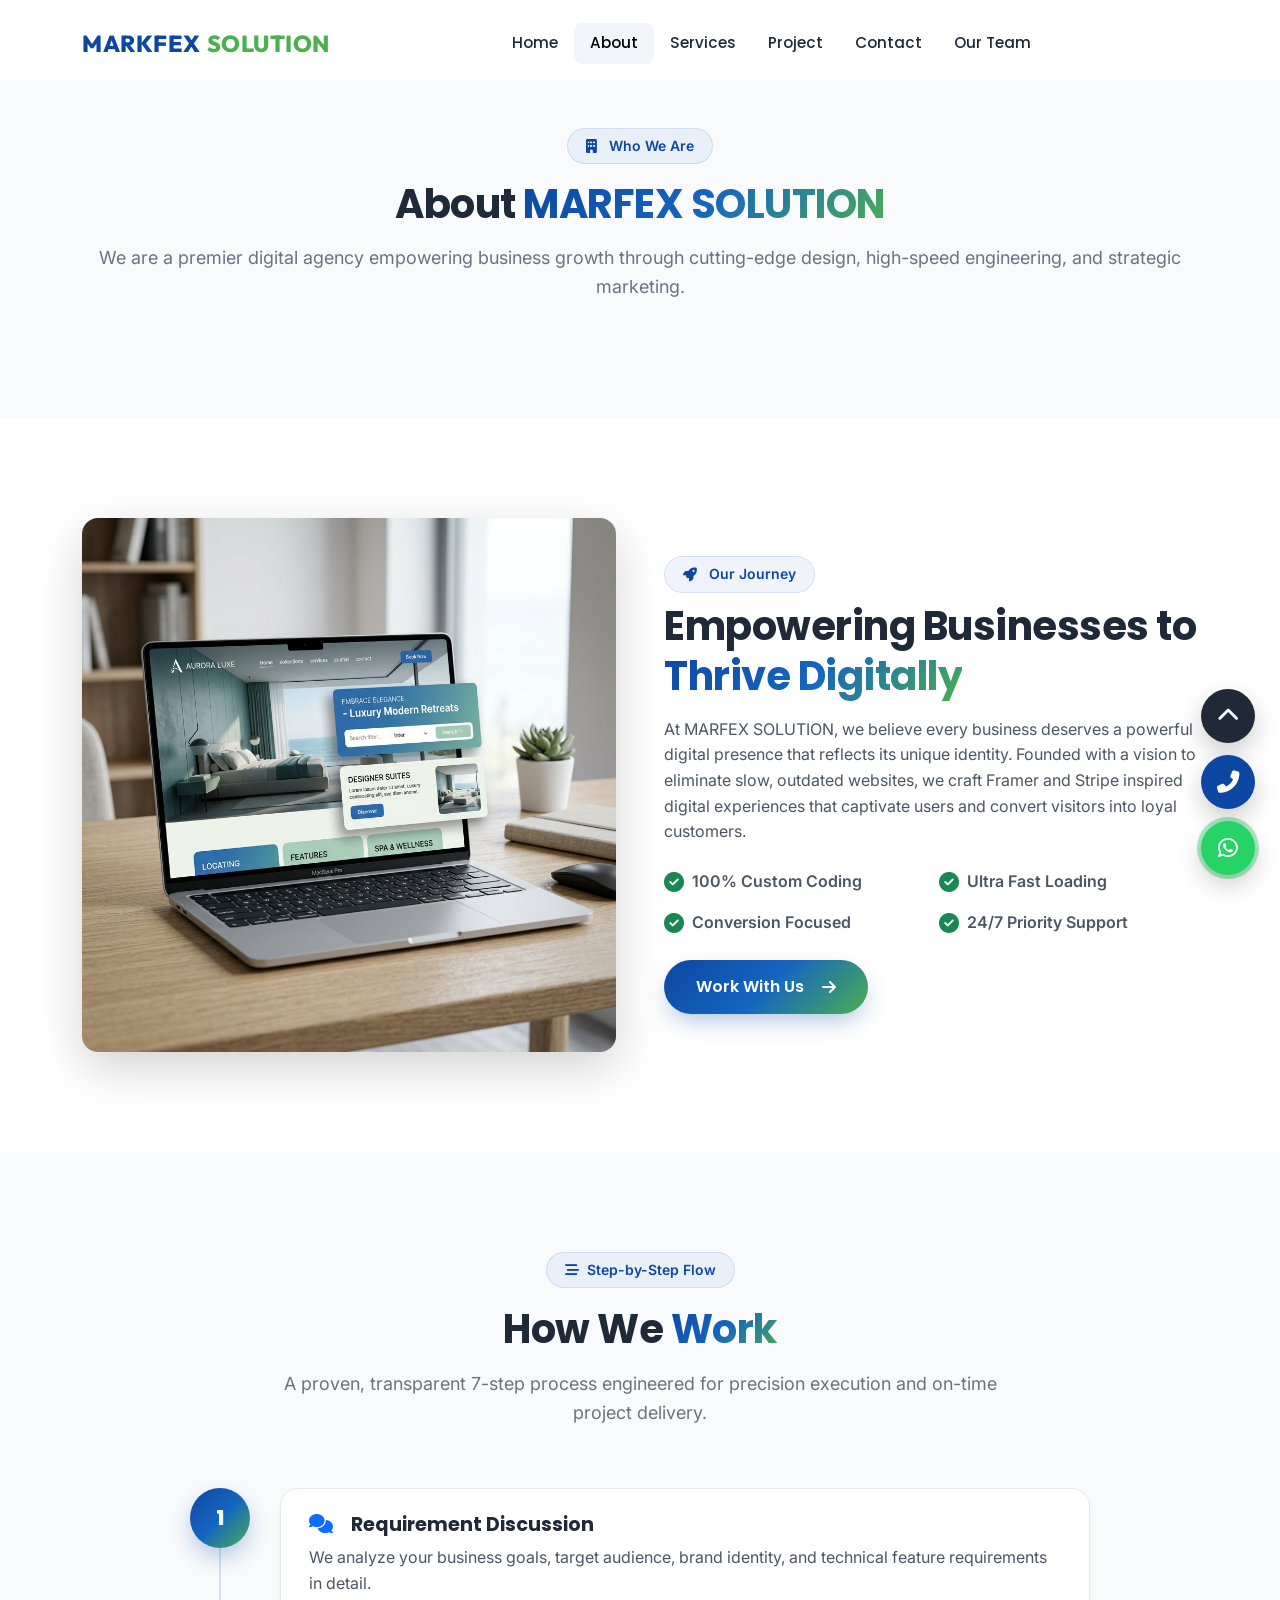
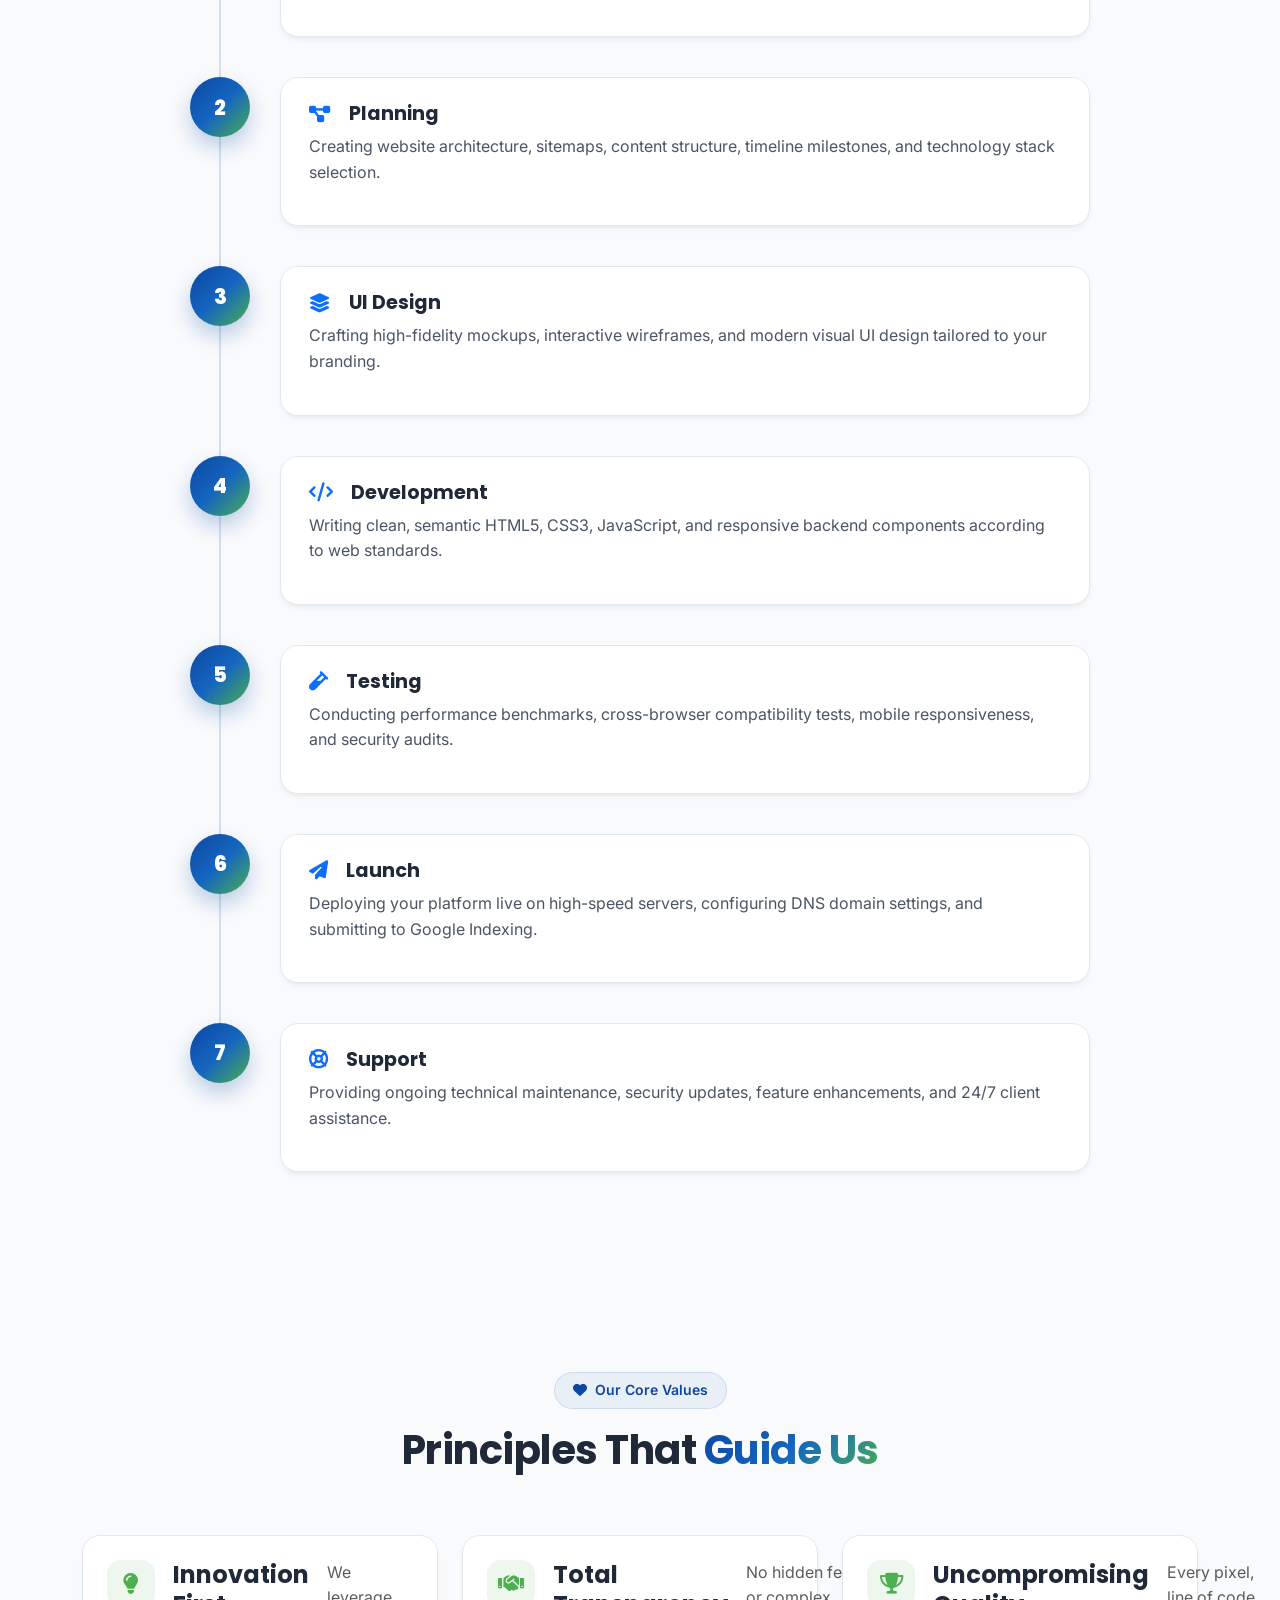
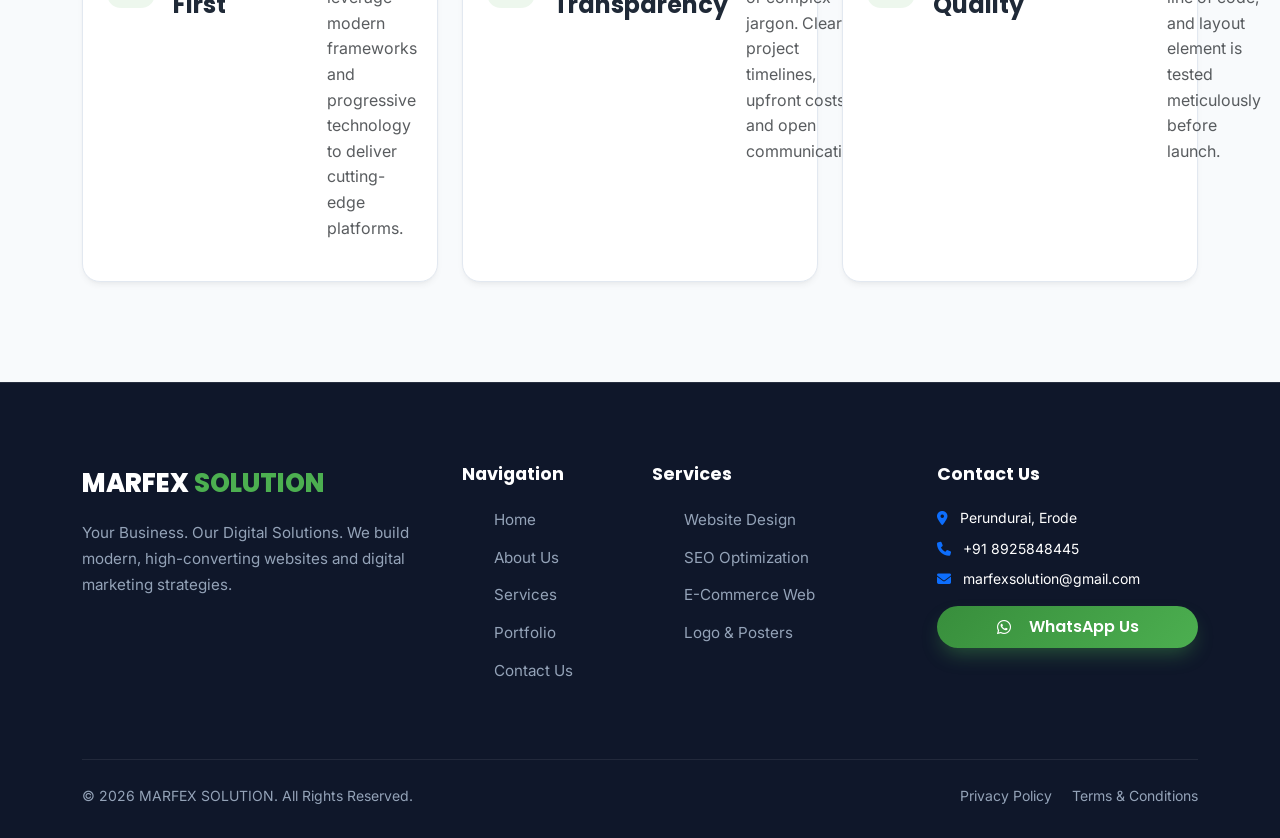
==== about.html @ 76008914 "Update website" ====
<!DOCTYPE html>
<html lang="en">
<head>
  <meta charset="UTF-8">
  <meta name="viewport" content="width=device-width, initial-scale=1.0">
  <title>About Us | MARFEX SOLUTION Digital Agency</title>
  <meta name="description" content="Learn about MARFEX SOLUTION - Our mission, values, expert team, and passion for delivering world-class digital solutions.">
  
  <link rel="preconnect" href="https://fonts.googleapis.com">
  <link rel="preconnect" href="https://fonts.gstatic.com" crossorigin>
  <link href="https://fonts.googleapis.com/css2?family=Inter:wght@300;400;500;600;700&family=Outfit:wght@500;600;700;800&family=Poppins:wght@500;600;700;800&display=swap" rel="stylesheet">

  <link href="https://cdn.jsdelivr.net/npm/bootstrap@5.3.2/dist/css/bootstrap.min.css" rel="stylesheet">
  <link rel="stylesheet" href="https://cdnjs.cloudflare.com/ajax/libs/font-awesome/6.4.2/css/all.min.css">
  <link href="https://unpkg.com/aos@2.3.1/dist/aos.css" rel="stylesheet">
  <link rel="stylesheet" href="css/style.css">
</head>
<body>

  <!-- Page Loader -->
  <div id="page-loader">
    <div class="loader-orbit orbit-one"></div>
    <div class="loader-orbit orbit-two"></div>
    <div class="loader-center">
      <div class="loader-logo">MARKFEX <span>SOLUTION</span></div>
      <div class="loader-line"></div>
      <p>Building Digital Experiences</p>
    </div>
  </div>

  <!-- Header -->
  <header class="header-navbar">
    <div class="container">
      <nav class="navbar navbar-expand-lg navbar-light p-0">
        <a class="navbar-brand" href="index.html">
          <span class="brand-text"><span class="brand-marfex">MARKFEX</span> <span class="brand-solution">SOLUTION</span></span>
        </a>

        <button class="navbar-toggler" type="button" data-bs-toggle="collapse" data-bs-target="#navbarContent">
          <div class="navbar-toggler-icon">
            <span></span><span></span><span></span>
          </div>
        </button>

        <div class="collapse navbar-collapse" id="navbarContent">
          <ul class="navbar-nav mx-auto mb-2 mb-lg-0">
            <li class="nav-item"><a class="nav-link" href="index.html">Home</a></li>
            <li class="nav-item"><a class="nav-link active" href="about.html">About</a></li>
            <li class="nav-item"><a class="nav-link" href="services.html">Services</a></li>
            <li class="nav-item"><a class="nav-link" href="Project.html">Project</a></li>
            <li class="nav-item"><a class="nav-link" href="contact.html">Contact</a></li>
            <li class="nav-item"><a class="nav-link" href="team.html">Our Team</a></li>

          </ul>
        </div>
      </nav>
    </div>
  </header>

  <!-- Subpage Banner -->
  <section class="section-padding bg-light-gray pt-5 text-center style-hero-banner" style="margin-top: 80px;">
    <div class="container">
      <div class="badge-pill mb-3"><i class="fas fa-building me-1"></i> Who We Are</div>
      <h1 class="section-heading display-4 fw-bold">About <span class="text-gradient">MARFEX SOLUTION</span></h1>
      <p class="section-subheading max-w-600 mx-auto">We are a premier digital agency empowering business growth through cutting-edge design, high-speed engineering, and strategic marketing.</p>
    </div>
  </section>

  <!-- About Story Section -->
  <section class="section-padding">
    <div class="container">
      <div class="row align-items-center g-5">
        <div class="col-lg-6" data-aos="fade-right">
          <img src="assets/images/portfolio_web.png" alt="MARFEX SOLUTION Agency Story" class="img-fluid rounded-4 shadow-lg">
        </div>
        <div class="col-lg-6" data-aos="fade-left">
          <div class="badge-pill mb-2"><i class="fas fa-rocket me-1"></i> Our Journey</div>
          <h2 class="section-heading mb-3">Empowering Businesses to <span class="text-gradient">Thrive Digitally</span></h2>
          <p class="mb-4">At MARFEX SOLUTION, we believe every business deserves a powerful digital presence that reflects its unique identity. Founded with a vision to eliminate slow, outdated websites, we craft Framer and Stripe inspired digital experiences that captivate users and convert visitors into loyal customers.</p>
          
          <div class="row g-3 mb-4">
            <div class="col-6">
              <div class="d-flex align-items-center gap-2">
                <i class="fas fa-check-circle text-success fs-5"></i>
                <span class="fw-semibold">100% Custom Coding</span>
              </div>
            </div>
            <div class="col-6">
              <div class="d-flex align-items-center gap-2">
                <i class="fas fa-check-circle text-success fs-5"></i>
                <span class="fw-semibold">Ultra Fast Loading</span>
              </div>
            </div>
            <div class="col-6">
              <div class="d-flex align-items-center gap-2">
                <i class="fas fa-check-circle text-success fs-5"></i>
                <span class="fw-semibold">Conversion Focused</span>
              </div>
            </div>
            <div class="col-6">
              <div class="d-flex align-items-center gap-2">
                <i class="fas fa-check-circle text-success fs-5"></i>
                <span class="fw-semibold">24/7 Priority Support</span>
              </div>
            </div>
          </div>

          <a href="contact.html" class="btn-custom btn-primary-gradient">Work With Us <i class="fas fa-arrow-right ms-2"></i></a>
        </div>
      </div>
    </div>
  </section>
<!-- ==================== Work Process Section ==================== -->
  <section class="section-padding bg-light-gray" id="process">
    <div class="container">
      <div class="section-title-wrapper" data-aos="fade-up">
        <div class="badge-pill"><i class="fas fa-stream"></i> Step-by-Step Flow</div>
        <h2 class="section-heading">How We <span class="text-gradient">Work</span></h2>
        <p class="section-subheading">A proven, transparent 7-step process engineered for precision execution and
          on-time project delivery.</p>
      </div>

      <div class="timeline-wrapper">
        <!-- Step 1 -->
        <div class="timeline-step" data-aos="fade-up">
          <div class="timeline-number-box">1</div>
          <div class="timeline-content-card">
            <h3 class="timeline-title"><i class="fas fa-comments text-primary me-2"></i> Requirement Discussion</h3>
            <p>We analyze your business goals, target audience, brand identity, and technical feature requirements in
              detail.</p>
          </div>
        </div>

        <!-- Step 2 -->
        <div class="timeline-step" data-aos="fade-up">
          <div class="timeline-number-box">2</div>
          <div class="timeline-content-card">
            <h3 class="timeline-title"><i class="fas fa-project-diagram text-primary me-2"></i> Planning</h3>
            <p>Creating website architecture, sitemaps, content structure, timeline milestones, and technology stack
              selection.</p>
          </div>
        </div>

        <!-- Step 3 -->
        <div class="timeline-step" data-aos="fade-up">
          <div class="timeline-number-box">3</div>
          <div class="timeline-content-card">
            <h3 class="timeline-title"><i class="fas fa-layer-group text-primary me-2"></i> UI Design</h3>
            <p>Crafting high-fidelity mockups, interactive wireframes, and modern visual UI design tailored to your
              branding.</p>
          </div>
        </div>

        <!-- Step 4 -->
        <div class="timeline-step" data-aos="fade-up">
          <div class="timeline-number-box">4</div>
          <div class="timeline-content-card">
            <h3 class="timeline-title"><i class="fas fa-code text-primary me-2"></i> Development</h3>
            <p>Writing clean, semantic HTML5, CSS3, JavaScript, and responsive backend components according to web
              standards.</p>
          </div>
        </div>

        <!-- Step 5 -->
        <div class="timeline-step" data-aos="fade-up">
          <div class="timeline-number-box">5</div>
          <div class="timeline-content-card">
            <h3 class="timeline-title"><i class="fas fa-vial text-primary me-2"></i> Testing</h3>
            <p>Conducting performance benchmarks, cross-browser compatibility tests, mobile responsiveness, and security
              audits.</p>
          </div>
        </div>

        <!-- Step 6 -->
        <div class="timeline-step" data-aos="fade-up">
          <div class="timeline-number-box">6</div>
          <div class="timeline-content-card">
            <h3 class="timeline-title"><i class="fas fa-paper-plane text-primary me-2"></i> Launch</h3>
            <p>Deploying your platform live on high-speed servers, configuring DNS domain settings, and submitting to
              Google Indexing.</p>
          </div>
        </div>

        <!-- Step 7 -->
        <div class="timeline-step" data-aos="fade-up">
          <div class="timeline-number-box">7</div>
          <div class="timeline-content-card">
            <h3 class="timeline-title"><i class="fas fa-life-ring text-primary me-2"></i> Support</h3>
            <p>Providing ongoing technical maintenance, security updates, feature enhancements, and 24/7 client
              assistance.</p>
          </div>
        </div>
      </div>
    </div>
  </section>
  <!-- Core Values -->
  <section class="section-padding bg-light-gray">
    <div class="container">
      <div class="section-title-wrapper" data-aos="fade-up">
        <div class="badge-pill"><i class="fas fa-heart"></i> Our Core Values</div>
        <h2 class="section-heading">Principles That <span class="text-gradient">Guide Us</span></h2>
      </div>

      <div class="row g-4">
        <div class="col-md-4" data-aos="fade-up">
          <div class="feature-card h-100 p-4">
            <div class="feature-icon mb-3"><i class="fas fa-lightbulb"></i></div>
            <h4>Innovation First</h4>
            <p class="text-muted">We leverage modern frameworks and progressive technology to deliver cutting-edge platforms.</p>
          </div>
        </div>
        <div class="col-md-4" data-aos="fade-up" data-aos-delay="100">
          <div class="feature-card h-100 p-4">
            <div class="feature-icon mb-3"><i class="fas fa-handshake"></i></div>
            <h4>Total Transparency</h4>
            <p class="text-muted">No hidden fees or complex jargon. Clear project timelines, upfront costs, and open communication.</p>
          </div>
        </div>
        <div class="col-md-4" data-aos="fade-up" data-aos-delay="200">
          <div class="feature-card h-100 p-4">
            <div class="feature-icon mb-3"><i class="fas fa-trophy"></i></div>
            <h4>Uncompromising Quality</h4>
            <p class="text-muted">Every pixel, line of code, and layout element is tested meticulously before launch.</p>
          </div>
        </div>
      </div>
    </div>
  </section>

  <!-- Footer -->
  <footer class="footer-section">
    <div class="container">
      <div class="row g-4">
        <div class="col-lg-4">
          <div class="footer-brand-title mb-3">MARFEX <span>SOLUTION</span></div>
          <p class="footer-text">Your Business. Our Digital Solutions. We build modern, high-converting websites and digital marketing strategies.</p>
        </div>
        <div class="col-6 col-lg-2">
          <h4 class="footer-heading">Navigation</h4>
          <ul class="footer-links-list">
            <li><a href="index.html">Home</a></li>
            <li><a href="about.html">About Us</a></li>
            <li><a href="services.html">Services</a></li>
            <li><a href="portfolio.html">Portfolio</a></li>
            <li><a href="contact.html">Contact Us</a></li>
          </ul>
        </div>
        <div class="col-6 col-lg-3">
          <h4 class="footer-heading">Services</h4>
          <ul class="footer-links-list">
            <li><a href="services.html">Website Design</a></li>
            <li><a href="services.html">SEO Optimization</a></li>
            <li><a href="services.html">E-Commerce Web</a></li>
            <li><a href="services.html">Logo & Posters</a></li>
          </ul>
        </div>
        <div class="col-lg-3">
          <h4 class="footer-heading">Contact Us</h4>
          <p class="small text-white mb-2"><i class="fas fa-map-marker-alt me-2 text-primary"></i> Perundurai, Erode</p>
          <p class="small text-white mb-2"><i class="fas fa-phone me-2 text-primary"></i> +91 8925848445</p>
          <p class="small text-white mb-3"><i class="fas fa-envelope me-2 text-primary"></i> marfexsolution@gmail.com</p>
          <button onclick="sendWhatsAppMessage()" class="btn-custom btn-whatsapp w-100 py-2">
            <i class="fab fa-whatsapp me-2"></i> WhatsApp Us
          </button>
        </div>
      </div>
      <div class="footer-bottom">
        <div>&copy; 2026 MARFEX SOLUTION. All Rights Reserved.</div>
        <div>
          <a href="privacy.html" class="me-3">Privacy Policy</a>
          <a href="terms.html">Terms & Conditions</a>
        </div>
      </div>
    </div>
  </footer>

  <!-- Floating Action Buttons -->
  <div class="floating-widgets">
    <div class="float-btn scroll-top-btn" id="scrollTopBtn"><i class="fas fa-chevron-up"></i></div>
    <a href="tel:+918925848445" class="float-btn float-btn-call"><i class="fas fa-phone-alt"></i></a>
    <div onclick="sendWhatsAppMessage()" class="float-btn float-btn-whatsapp"><i class="fab fa-whatsapp"></i></div>
  </div>

  <script src="https://cdn.jsdelivr.net/npm/bootstrap@5.3.2/dist/js/bootstrap.bundle.min.js"></script>
  <script src="https://unpkg.com/aos@2.3.1/dist/aos.js"></script>
  <script src="js/main.js"></script>
</body>
</html>
---- css/style.css ----
/* ==========================================================================
   MARFEX SOLUTION - Modern Digital Agency Stylesheet
   Inspired by Apple + Stripe + Framer Design Aesthetics
   ========================================================================== */

/* --------------------------------------------------------------------------
   1. Design System & CSS Variables
   -------------------------------------------------------------------------- */
:root {
  --primary-blue: #0D47A1;
  --secondary-blue: #1565C0;
  --primary-green: #4CAF50;
  --dark-text: #1F2937;
  --body-text: #4B5563;
  --light-text: #6B7280;
  --bg-white: #FFFFFF;
  --bg-light: #F8FAFC;
  --bg-card: #FFFFFF;
  --border-color: #E2E8F0;
  
  /* Gradients */
  --primary-gradient: linear-gradient(135deg, #0D47A1 0%, #1565C0 50%, #4CAF50 100%);
  --green-gradient: linear-gradient(135deg, #388E3C 0%, #4CAF50 100%);
  --blue-gradient: linear-gradient(135deg, #0D47A1 0%, #1976D2 100%);
  --hero-glow-1: rgba(13, 71, 161, 0.15);
  --hero-glow-2: rgba(76, 175, 80, 0.15);

  /* Shadows */
  --shadow-sm: 0 4px 6px -1px rgba(0, 0, 0, 0.05), 0 2px 4px -1px rgba(0, 0, 0, 0.03);
  --shadow-md: 0 10px 25px -5px rgba(13, 71, 161, 0.08), 0 8px 10px -6px rgba(0, 0, 0, 0.04);
  --shadow-lg: 0 20px 40px -15px rgba(13, 71, 161, 0.12);
  --shadow-hover: 0 25px 50px -12px rgba(13, 71, 161, 0.22);
  --shadow-glow: 0 0 30px rgba(76, 175, 80, 0.3);

  /* Typography */
  --font-heading: 'Poppins', sans-serif;
  --font-body: 'Inter', sans-serif;

  /* Transitions */
  --transition-fast: 0.2s cubic-bezier(0.4, 0, 0.2, 1);
  --transition-normal: 0.35s cubic-bezier(0.16, 1, 0.3, 1);
  --transition-bounce: 0.5s cubic-bezier(0.68, -0.6, 0.32, 1.6);
}

/* --------------------------------------------------------------------------
   2. Reset & General Setup
   -------------------------------------------------------------------------- */
*, *::before, *::after {
  box-sizing: border-box;
  margin: 0;
  padding: 0;
}

html {
  scroll-behavior: smooth;
  font-size: 16px;
  overflow-x: hidden;
}

body {
  font-family: var(--font-body);
  color: var(--body-text);
  background-color: var(--bg-white);
  line-height: 1.6;
  -webkit-font-smoothing: antialiased;
  -moz-osx-font-smoothing: grayscale;
  overflow-x: hidden;
}

h1, h2, h3, h4, h5, h6 {
  font-family: var(--font-heading);
  color: var(--dark-text);
  font-weight: 700;
  line-height: 1.25;
}

a {
  text-decoration: none;
  color: inherit;
  transition: var(--transition-fast);
}

ul {
  list-style: none;
}

img {
  max-width: 100%;
  height: auto;
  display: block;
}

/* Custom Scrollbar */
::-webkit-scrollbar {
  width: 10px;
}
::-webkit-scrollbar-track {
  background: #F1F5F9;
}
::-webkit-scrollbar-thumb {
  background: #CBD5E1;
  border-radius: 5px;
}
::-webkit-scrollbar-thumb:hover {
  background: var(--secondary-blue);
}

/* Selection */
::selection {
  background-color: rgba(76, 175, 80, 0.25);
  color: var(--primary-blue);
}

/* --------------------------------------------------------------------------
   3. Page Loader Screen
   -------------------------------------------------------------------------- */
#page-loader {
  position: fixed;
  inset: 0;
  background: #FFFFFF;
  z-index: 999999;
  display: flex;
  flex-direction: column;
  align-items: center;
  justify-content: center;
  transition: opacity 0.5s ease, visibility 0.5s ease;
  animation: loaderAutoHide 0.5s ease 0.9s forwards;
}

#page-loader.loaded {
  opacity: 0;
  visibility: hidden;
  pointer-events: none;
}

#page-loader .loader-center {
  position: relative;
  z-index: 3;
  text-align: center;
}

#page-loader .loader-logo {
  font-family: "Outfit", sans-serif;
  font-size: 32px;
  font-weight: 800;
  letter-spacing: -1px;
  margin-top: 0;
  color: var(--primary-blue);
  background: none;
  -webkit-text-fill-color: initial;
}

#page-loader .loader-logo span {
  margin-left: 7px;
  color: var(--primary-green);
}

#page-loader .loader-line {
  width: 150px;
  height: 3px;
  margin: 18px auto;
  background: linear-gradient(90deg, #16a765, #2563eb, #16a765);
  animation: loaderLine 1.5s infinite;
}

#page-loader .loader-center p {
  margin: 0;
  font-size: 12px;
  color: #667085;
  letter-spacing: 2px;
  text-transform: uppercase;
}

#page-loader .loader-orbit {
  position: absolute;
  border: 1px solid rgba(22, 167, 101, 0.15);
  border-radius: 50%;
}

#page-loader .orbit-one {
  width: 300px;
  height: 300px;
  animation: orbit 8s linear infinite;
}

#page-loader .orbit-two {
  width: 450px;
  height: 450px;
  border-color: rgba(37, 99, 235, 0.1);
  animation: orbit 12s linear infinite reverse;
}

@keyframes loaderLine {
  0%, 100% { transform: scaleX(0); }
  50% { transform: scaleX(1); }
}

@keyframes orbit {
  from { transform: rotate(0deg); }
  to { transform: rotate(360deg); }
}

@keyframes loaderAutoHide {
  from { opacity: 1; visibility: visible; }
  to { opacity: 0; visibility: hidden; pointer-events: none; }
}

.loader-spinner {
  width: 60px;
  height: 60px;
  border: 4px solid rgba(13, 71, 161, 0.1);
  border-left-color: var(--primary-blue);
  border-right-color: var(--primary-green);
  border-radius: 50%;
  animation: spin 1s linear infinite;
}

.loader-logo {
  font-family: var(--font-heading);
  font-weight: 800;
  font-size: 1.5rem;
  margin-top: 15px;
  background: var(--primary-gradient);
  -webkit-background-clip: text;
  -webkit-text-fill-color: transparent;
  letter-spacing: 1px;
}

@keyframes spin {
  to { transform: rotate(360deg); }
}

/* --------------------------------------------------------------------------
   4. Typography & Utility Classes
   -------------------------------------------------------------------------- */
.text-gradient {
  background: var(--primary-gradient);
  -webkit-background-clip: text;
  -webkit-text-fill-color: transparent;
}

.bg-gradient-primary {
  background: var(--primary-gradient);
}

.bg-gradient-green {
  background: var(--green-gradient);
}

.bg-light-gray {
  background-color: var(--bg-light);
}

.section-padding {
  padding: 100px 0;
}

.section-title-wrapper {
  text-align: center;
  max-width: 750px;
  margin: 0 auto 60px auto;
}

.badge-pill {
  display: inline-flex;
  align-items: center;
  gap: 8px;
  padding: 6px 18px;
  border-radius: 50px;
  font-size: 0.875rem;
  font-weight: 600;
  background: rgba(13, 71, 161, 0.06);
  color: var(--primary-blue);
  border: 1px solid rgba(13, 71, 161, 0.12);
  margin-bottom: 16px;
}

.badge-pill .pulse-dot {
  width: 8px;
  height: 8px;
  background-color: var(--primary-green);
  border-radius: 50%;
  box-shadow: 0 0 0 0 rgba(76, 175, 80, 0.7);
  animation: pulseDot 1.8s infinite;
}

@keyframes pulseDot {
  0% { transform: scale(0.95); box-shadow: 0 0 0 0 rgba(76, 175, 80, 0.7); }
  70% { transform: scale(1); box-shadow: 0 0 0 8px rgba(76, 175, 80, 0); }
  100% { transform: scale(0.95); box-shadow: 0 0 0 0 rgba(76, 175, 80, 0); }
}

.section-heading {
  font-size: 2.5rem;
  letter-spacing: -0.5px;
  margin-bottom: 16px;
}

@media (max-width: 768px) {
  .section-heading {
    font-size: 2rem;
  }
  .section-padding {
    padding: 65px 0;
  }
}

.section-subheading {
  font-size: 1.125rem;
  color: var(--light-text);
  font-weight: 400;
}

/* Glassmorphic Card */
.glass-card {
  background: rgba(255, 255, 255, 0.85);
  backdrop-filter: blur(16px);
  -webkit-backdrop-filter: blur(16px);
  border: 1px solid rgba(255, 255, 255, 0.6);
  border-radius: 20px;
  box-shadow: var(--shadow-md);
}

/* Buttons System */
.btn-custom {
  display: inline-flex;
  align-items: center;
  justify-content: center;
  gap: 10px;
  padding: 14px 32px;
  border-radius: 50px;
  font-family: var(--font-heading);
  font-weight: 600;
  font-size: 1rem;
  cursor: pointer;
  border: none;
  outline: none;
  transition: var(--transition-normal);
  position: relative;
  overflow: hidden;
  z-index: 1;
}

.btn-primary-gradient {
  background: var(--primary-gradient);
  color: #FFFFFF;
  box-shadow: 0 10px 25px -5px rgba(13, 71, 161, 0.35);
}

.btn-primary-gradient:hover {
  color: #FFFFFF;
  transform: translateY(-3px);
  box-shadow: 0 15px 35px -5px rgba(13, 71, 161, 0.45);
}

.btn-outline-custom {
  background: transparent;
  color: var(--dark-text);
  border: 2px solid var(--border-color);
}

.btn-outline-custom:hover {
  border-color: var(--primary-blue);
  color: var(--primary-blue);
  transform: translateY(-3px);
  background: rgba(13, 71, 161, 0.03);
}

.btn-whatsapp {
  background: var(--green-gradient);
  color: #FFFFFF;
  box-shadow: 0 10px 20px -5px rgba(76, 175, 80, 0.4);
}

.btn-whatsapp:hover {
  color: #FFFFFF;
  transform: translateY(-3px);
  box-shadow: 0 15px 30px -5px rgba(76, 175, 80, 0.5);
}

/* --------------------------------------------------------------------------
   5. Header & Navigation
   -------------------------------------------------------------------------- */
.header-navbar {
  position: fixed;
  top: 0;
  left: 0;
  right: 0;
  z-index: 1000;
  padding: 20px 0;
  transition: all 0.4s ease;
}

.header-navbar.scrolled {
  padding: 12px 0;
  background: rgba(255, 255, 255, 0.92);
  backdrop-filter: blur(20px);
  -webkit-backdrop-filter: blur(20px);
  box-shadow: 0 10px 30px -10px rgba(0, 0, 0, 0.08);
  border-bottom: 1px solid rgba(226, 232, 240, 0.8);
}

.navbar-brand {
  display: inline-flex;
  align-items: center;
  gap: 10px;
  text-decoration: none;
}

.navbar-brand .logo-icon {
  height: 42px;
  width: auto;
  object-fit: contain;
  display: block;
}

.navbar-brand .logo-text {
  height: 28px;
  width: auto;
  max-width: 240px;
  object-fit: contain;
  display: block;
}

.navbar-brand img {
  height: 40px;
  width: auto;
  object-fit: contain;
}

.brand-text {
  font-family: 'Outfit', sans-serif;
  font-weight: 800;
  font-size: 1.45rem;
  color: var(--primary-blue);
  letter-spacing: 0.5px;
  display: inline-flex;
  align-items: center;
  gap: 6px;
}

.brand-text img {
  height: 28px;
  width: auto;
  object-fit: contain;
}

.brand-marfex {
  color: var(--primary-blue);
}

.brand-solution {
  color: var(--primary-green);
}

.nav-link {
  font-family: var(--font-heading);
  font-weight: 500;
  font-size: 0.95rem;
  color: var(--dark-text);
  padding: 8px 16px !important;
  border-radius: 8px;
  transition: var(--transition-fast);
}

.nav-link:hover, .nav-link.active {
  color: var(--primary-blue);
  background: rgba(13, 71, 161, 0.05);
}

.nav-whatsapp-btn {
  padding: 10px 22px;
  font-size: 0.9rem;
}

/* Mobile Toggler Styling */
.navbar-toggler {
  border: none;
  padding: 6px;
  border-radius: 8px;
  box-shadow: none !important;
}

.navbar-toggler:focus {
  outline: none;
}

.navbar-toggler-icon {
  width: 28px;
  height: 20px;
  position: relative;
  display: inline-block;
}

.navbar-toggler-icon span {
  position: absolute;
  height: 3px;
  width: 100%;
  background: var(--dark-text);
  border-radius: 3px;
  transition: 0.3s;
}

.navbar-toggler-icon span:nth-child(1) { top: 0; }
.navbar-toggler-icon span:nth-child(2) { top: 8.5px; }
.navbar-toggler-icon span:nth-child(3) { top: 17px; }

/* --------------------------------------------------------------------------
   6. Hero Section
   -------------------------------------------------------------------------- */
.hero-section {
  position: relative;
  padding: 180px 0 110px 0;
  overflow: hidden;
  background: radial-gradient(circle at 10% 20%, rgba(13, 71, 161, 0.04) 0%, transparent 40%),
              radial-gradient(circle at 90% 80%, rgba(76, 175, 80, 0.05) 0%, transparent 40%);
}

.hero-bg-blobs {
  position: absolute;
  inset: 0;
  pointer-events: none;
  z-index: 0;
}

.blob-1 {
  position: absolute;
  top: 10%;
  left: -5%;
  width: 450px;
  height: 450px;
  background: var(--hero-glow-1);
  filter: blur(90px);
  border-radius: 50%;
  animation: floatBlob 10s infinite ease-in-out alternate;
}

.blob-2 {
  position: absolute;
  bottom: 10%;
  right: -5%;
  width: 480px;
  height: 480px;
  background: var(--hero-glow-2);
  filter: blur(95px);
  border-radius: 50%;
  animation: floatBlob 12s infinite ease-in-out alternate-reverse;
}

@keyframes floatBlob {
  0% { transform: translate(0, 0) scale(1); }
  100% { transform: translate(40px, 30px) scale(1.1); }
}

.hero-content {
  position: relative;
  z-index: 2;
}

.hero-headline {
  font-size: 3.6rem;
  font-weight: 800;
  letter-spacing: -1.5px;
  line-height: 1.15;
  margin-bottom: 20px;
}

@media (max-width: 991px) {
  .hero-headline {
    font-size: 2.8rem;
  }
}

@media (max-width: 576px) {
  .hero-headline {
    font-size: 2.2rem;
  }
}

.hero-subtext {
  font-size: 1.25rem;
  color: var(--body-text);
  margin-bottom: 35px;
  max-width: 540px;
}

.hero-cta-group {
  display: flex;
  align-items: center;
  gap: 16px;
  flex-wrap: wrap;
  margin-bottom: 40px;
}

.hero-trust-badges {
  display: flex;
  align-items: center;
  gap: 20px;
  font-size: 0.875rem;
  color: var(--light-text);
  border-top: 1px solid rgba(226, 232, 240, 0.8);
  padding-top: 24px;
}

.trust-item {
  display: flex;
  align-items: center;
  gap: 6px;
}

.trust-item i {
  color: var(--primary-green);
}

/* Hero Right Side Graphic */
.hero-mockup-wrapper {
  position: relative;
  z-index: 2;
}

.hero-mockup-container {
  position: relative;
  border-radius: 24px;
  overflow: hidden;
  box-shadow: 0 30px 70px -15px rgba(13, 71, 161, 0.25);
  border: 4px solid rgba(255, 255, 255, 0.8);
  transition: transform 0.5s ease;
}

.hero-mockup-container:hover {
  transform: translateY(-8px) scale(1.01);
}

.hero-mockup-container img {
  width: 100%;
  border-radius: 20px;
}

/* Hero Floating Badges */
.floating-card-badge {
  position: absolute;
  background: rgba(255, 255, 255, 0.95);
  backdrop-filter: blur(12px);
  padding: 12px 20px;
  border-radius: 16px;
  box-shadow: 0 15px 35px rgba(0, 0, 0, 0.1);
  border: 1px solid rgba(255, 255, 255, 0.8);
  display: flex;
  align-items: center;
  gap: 12px;
  z-index: 4;
  animation: floatBadge 6s infinite ease-in-out;
}

.floating-badge-1 {
  top: -20px;
  left: -20px;
}

.floating-badge-2 {
  bottom: 30px;
  right: -20px;
  animation-delay: 3s;
}

@keyframes floatBadge {
  0%, 100% { transform: translateY(0); }
  50% { transform: translateY(-10px); }
}

.badge-icon-box {
  width: 42px;
  height: 42px;
  border-radius: 12px;
  display: flex;
  align-items: center;
  justify-content: center;
  font-size: 1.2rem;
  color: #FFFFFF;
}

.badge-icon-box.green { background: var(--green-gradient); }
.badge-icon-box.blue { background: var(--blue-gradient); }

.badge-text-title {
  font-size: 0.85rem;
  font-weight: 700;
  color: var(--dark-text);
  line-height: 1.1;
}

.badge-text-sub {
  font-size: 0.75rem;
  color: var(--light-text);
}

.scroll-indicator {
  position: absolute;
  bottom: 20px;
  left: 50%;
  transform: translateX(-50%);
  display: flex;
  flex-direction: column;
  align-items: center;
  gap: 8px;
  font-size: 0.75rem;
  letter-spacing: 1px;
  text-transform: uppercase;
  color: var(--light-text);
  opacity: 0.8;
  transition: opacity 0.3s;
}

.scroll-indicator:hover {
  opacity: 1;
}

.scroll-mouse {
  width: 24px;
  height: 38px;
  border: 2px solid var(--light-text);
  border-radius: 15px;
  position: relative;
}

.scroll-wheel {
  width: 4px;
  height: 8px;
  background-color: var(--primary-blue);
  border-radius: 2px;
  position: absolute;
  top: 6px;
  left: 50%;
  transform: translateX(-50%);
  animation: scrollWheel 2s infinite;
}

@keyframes scrollWheel {
  0% { top: 6px; opacity: 1; }
  100% { top: 20px; opacity: 0; }
}

/* --------------------------------------------------------------------------
   7. Stat Counters Bar
   -------------------------------------------------------------------------- */
.stats-banner-section {
  background: var(--bg-white);
  padding: 40px 0;
  border-y: 1px solid var(--border-color);
  box-shadow: var(--shadow-sm);
}

.stat-box {
  text-align: center;
  padding: 15px;
}

.stat-number {
  font-family: var(--font-heading);
  font-size: 2.8rem;
  font-weight: 800;
  color: var(--primary-blue);
  line-height: 1;
  margin-bottom: 8px;
}

.stat-label {
  font-size: 0.95rem;
  font-weight: 500;
  color: var(--light-text);
}

/* --------------------------------------------------------------------------
   8. Services Section
   -------------------------------------------------------------------------- */
.service-card {
  background: var(--bg-card);
  border: 1px solid var(--border-color);
  border-radius: 20px;
  padding: 32px;
  height: 100%;
  transition: var(--transition-normal);
  position: relative;
  overflow: hidden;
  z-index: 1;
}

.service-card::before {
  content: '';
  position: absolute;
  top: 0;
  left: 0;
  width: 100%;
  height: 4px;
  background: var(--primary-gradient);
  opacity: 0;
  transition: opacity 0.3s;
}

.service-card:hover {
  transform: translateY(-8px);
  box-shadow: var(--shadow-hover);
  border-color: rgba(13, 71, 161, 0.2);
}

.service-card:hover::before {
  opacity: 1;
}

.service-icon-wrapper {
  width: 60px;
  height: 60px;
  border-radius: 16px;
  background: rgba(13, 71, 161, 0.06);
  display: flex;
  align-items: center;
  justify-content: center;
  font-size: 1.6rem;
  color: var(--primary-blue);
  margin-bottom: 22px;
  transition: var(--transition-normal);
}

.service-card:hover .service-icon-wrapper {
  background: var(--primary-gradient);
  color: #FFFFFF;
  transform: scale(1.08) rotate(3deg);
}

.service-title {
  font-size: 1.25rem;
  margin-bottom: 12px;
}

.service-desc {
  font-size: 0.95rem;
  color: var(--body-text);
  line-height: 1.6;
}

.service-filter-nav {
  display: flex;
  align-items: center;
  justify-content: center;
  gap: 12px;
  flex-wrap: wrap;
  margin-bottom: 45px;
}

.filter-btn {
  padding: 10px 24px;
  border-radius: 30px;
  border: 1px solid var(--border-color);
  background: var(--bg-white);
  font-family: var(--font-heading);
  font-weight: 500;
  font-size: 0.9rem;
  color: var(--body-text);
  cursor: pointer;
  transition: var(--transition-fast);
}

.filter-btn:hover, .filter-btn.active {
  background: var(--primary-blue);
  color: #FFFFFF;
  border-color: var(--primary-blue);
  box-shadow: 0 6px 16px rgba(13, 71, 161, 0.25);
}

/* --------------------------------------------------------------------------
   9. Why Choose Us Section
   -------------------------------------------------------------------------- */
.feature-card {
  background: var(--bg-white);
  border-radius: 18px;
  padding: 28px 24px;
  border: 1px solid var(--border-color);
  box-shadow: var(--shadow-sm);
  transition: var(--transition-normal);
  display: flex;
  align-items: flex-start;
  gap: 18px;
  height: 100%;
}

.feature-card:hover {
  transform: translateY(-5px);
  box-shadow: var(--shadow-md);
  border-color: rgba(76, 175, 80, 0.4);
}

.feature-icon {
  width: 48px;
  height: 48px;
  border-radius: 14px;
  background: rgba(76, 175, 80, 0.1);
  color: var(--primary-green);
  display: flex;
  align-items: center;
  justify-content: center;
  font-size: 1.3rem;
  flex-shrink: 0;
  transition: var(--transition-fast);
}

.feature-card:hover .feature-icon {
  background: var(--green-gradient);
  color: #FFFFFF;
}

.feature-title {
  font-size: 1.1rem;
  margin-bottom: 6px;
}

.feature-desc {
  font-size: 0.875rem;
  color: var(--light-text);
  line-height: 1.5;
}

/* --------------------------------------------------------------------------
   10. Work Process Section (Timeline)
   -------------------------------------------------------------------------- */
.timeline-wrapper {
  position: relative;
  max-width: 900px;
  margin: 0 auto;
}

.timeline-step {
  display: flex;
  gap: 30px;
  margin-bottom: 40px;
  position: relative;
}

.timeline-step:last-child {
  margin-bottom: 0;
}

.timeline-number-box {
  width: 60px;
  height: 60px;
  border-radius: 50%;
  background: var(--primary-gradient);
  color: #FFFFFF;
  font-family: var(--font-heading);
  font-weight: 800;
  font-size: 1.3rem;
  display: flex;
  align-items: center;
  justify-content: center;
  flex-shrink: 0;
  box-shadow: 0 10px 20px rgba(13, 71, 161, 0.25);
  position: relative;
  z-index: 2;
}

.timeline-step::after {
  content: '';
  position: absolute;
  left: 29px;
  top: 60px;
  bottom: -40px;
  width: 2px;
  background: rgba(13, 71, 161, 0.15);
  z-index: 1;
}

.timeline-step:last-child::after {
  display: none;
}

.timeline-content-card {
  background: var(--bg-white);
  border: 1px solid var(--border-color);
  padding: 24px 28px;
  border-radius: 18px;
  box-shadow: var(--shadow-sm);
  flex-grow: 1;
  transition: var(--transition-fast);
}

.timeline-step:hover .timeline-content-card {
  box-shadow: var(--shadow-md);
  border-color: var(--primary-blue);
  transform: translateX(6px);
}

.timeline-title {
  font-size: 1.2rem;
  margin-bottom: 8px;
  display: flex;
  align-items: center;
  gap: 10px;
}

/* --------------------------------------------------------------------------
   11. Portfolio Showcase Section
   -------------------------------------------------------------------------- */
.portfolio-card {
  border-radius: 20px;
  overflow: hidden;
  background: var(--bg-white);
  border: 1px solid var(--border-color);
  box-shadow: var(--shadow-sm);
  transition: var(--transition-normal);
  height: 100%;
  display: flex;
  flex-direction: column;
}

.portfolio-card:hover {
  transform: translateY(-8px);
  box-shadow: var(--shadow-hover);
}

.portfolio-img-wrapper {
  position: relative;
  overflow: hidden;
  height: 240px;
}

.portfolio-img-wrapper img {
  width: 100%;
  height: 100%;
  object-fit: cover;
  transition: transform 0.6s cubic-bezier(0.16, 1, 0.3, 1);
}

.portfolio-card:hover .portfolio-img-wrapper img {
  transform: scale(1.08);
}

.portfolio-overlay {
  position: absolute;
  inset: 0;
  background: rgba(13, 71, 161, 0.7);
  backdrop-filter: blur(4px);
  display: flex;
  align-items: center;
  justify-content: center;
  opacity: 0;
  transition: opacity 0.35s ease;
}

.portfolio-card:hover .portfolio-overlay {
  opacity: 1;
}

.portfolio-body {
  padding: 24px;
  flex-grow: 1;
  display: flex;
  flex-direction: column;
  justify-content: space-between;
}

.portfolio-category {
  font-size: 0.8rem;
  text-transform: uppercase;
  letter-spacing: 1px;
  color: var(--primary-green);
  font-weight: 700;
  margin-bottom: 6px;
}

.portfolio-title {
  font-size: 1.2rem;
  margin-bottom: 14px;
}

/* --------------------------------------------------------------------------
   12. Pricing Section
   -------------------------------------------------------------------------- */
.pricing-card {
  background: var(--bg-white);
  border: 1px solid var(--border-color);
  border-radius: 24px;
  padding: 40px 32px;
  box-shadow: var(--shadow-sm);
  transition: var(--transition-normal);
  position: relative;
  height: 100%;
  display: flex;
  flex-direction: column;
}

.pricing-card:hover {
  transform: translateY(-8px);
  box-shadow: var(--shadow-hover);
}

.pricing-card.popular {
  border: 2px solid var(--primary-blue);
  box-shadow: 0 20px 40px -10px rgba(13, 71, 161, 0.2);
}

.popular-badge {
  position: absolute;
  top: -16px;
  left: 50%;
  transform: translateX(-50%);
  background: var(--green-gradient);
  color: #FFFFFF;
  font-size: 0.8rem;
  font-weight: 700;
  text-transform: uppercase;
  letter-spacing: 1px;
  padding: 6px 20px;
  border-radius: 30px;
  box-shadow: 0 6px 16px rgba(76, 175, 80, 0.4);
}

.pricing-header {
  text-align: center;
  padding-bottom: 25px;
  border-bottom: 1px solid var(--border-color);
  margin-bottom: 25px;
}

.plan-name {
  font-size: 1.4rem;
  margin-bottom: 10px;
}

.plan-price {
  font-size: 2.8rem;
  font-weight: 800;
  color: var(--primary-blue);
  font-family: var(--font-heading);
}

.plan-price span {
  font-size: 1rem;
  font-weight: 400;
  color: var(--light-text);
}

.pricing-features-list {
  margin-bottom: 35px;
  flex-grow: 1;
}

.pricing-features-list li {
  display: flex;
  align-items: center;
  gap: 12px;
  font-size: 0.95rem;
  margin-bottom: 14px;
  color: var(--body-text);
}

.pricing-features-list li i {
  color: var(--primary-green);
  font-size: 1.1rem;
}

.pricing-features-list li.disabled {
  color: #9CA3AF;
  text-decoration: line-through;
}

.pricing-features-list li.disabled i {
  color: #D1D5DB;
}

/* --------------------------------------------------------------------------
   13. Testimonials Carousel
   -------------------------------------------------------------------------- */
.testimonial-card {
  background: var(--bg-white);
  border: 1px solid var(--border-color);
  border-radius: 20px;
  padding: 35px;
  box-shadow: var(--shadow-sm);
  margin: 10px 0 40px 0;
  height: calc(100% - 50px);
}

.rating-stars {
  color: #F59E0B;
  margin-bottom: 18px;
  font-size: 1.1rem;
}

.testimonial-quote {
  font-size: 1.05rem;
  color: var(--dark-text);
  font-style: italic;
  margin-bottom: 25px;
  line-height: 1.7;
}

.client-profile {
  display: flex;
  align-items: center;
  gap: 15px;
}

.client-avatar {
  width: 50px;
  height: 50px;
  border-radius: 50%;
  object-fit: cover;
  border: 2px solid var(--primary-green);
}

.client-name {
  font-size: 1rem;
  font-weight: 700;
  margin-bottom: 2px;
}

.client-role {
  font-size: 0.85rem;
  color: var(--light-text);
}

/* Swiper Dots customization */
.swiper-pagination-bullet-active {
  background: var(--primary-blue) !important;
  width: 24px !important;
  border-radius: 6px !important;
}

/* --------------------------------------------------------------------------
   14. FAQ Accordion
   -------------------------------------------------------------------------- */
.faq-accordion .accordion-item {
  border: 1px solid var(--border-color);
  border-radius: 16px !important;
  margin-bottom: 16px;
  overflow: hidden;
  box-shadow: var(--shadow-sm);
}

.faq-accordion .accordion-button {
  font-family: var(--font-heading);
  font-weight: 600;
  font-size: 1.1rem;
  color: var(--dark-text);
  padding: 20px 24px;
  background: var(--bg-white);
  box-shadow: none !important;
}

.faq-accordion .accordion-button:not(.collapsed) {
  color: var(--primary-blue);
  background: rgba(13, 71, 161, 0.03);
}

.faq-accordion .accordion-body {
  font-size: 0.98rem;
  color: var(--body-text);
  line-height: 1.7;
  padding: 0 24px 22px 24px;
  background: var(--bg-white);
}

/* --------------------------------------------------------------------------
   15. Contact Section
   -------------------------------------------------------------------------- */
.contact-info-card {
  background: var(--primary-gradient);
  color: #FFFFFF;
  border-radius: 24px;
  padding: 45px 35px;
  height: 100%;
  box-shadow: var(--shadow-lg);
  position: relative;
  overflow: hidden;
}

.contact-info-card h3 {
  color: #FFFFFF;
  margin-bottom: 15px;
  font-size: 1.8rem;
}

.contact-info-card p {
  color: rgba(255, 255, 255, 0.85);
  margin-bottom: 35px;
}

.info-item-list {
  display: flex;
  flex-direction: column;
  gap: 25px;
}

.info-item {
  display: flex;
  align-items: flex-start;
  gap: 16px;
}

.info-icon {
  width: 44px;
  height: 44px;
  border-radius: 12px;
  background: rgba(255, 255, 255, 0.15);
  backdrop-filter: blur(8px);
  display: flex;
  align-items: center;
  justify-content: center;
  font-size: 1.2rem;
  flex-shrink: 0;
}

.info-details label {
  font-size: 0.8rem;
  text-transform: uppercase;
  letter-spacing: 1px;
  opacity: 0.75;
  display: block;
}

.info-details span, .info-details a {
  font-size: 1.05rem;
  font-weight: 600;
  color: #FFFFFF;
}

.contact-form-card {
  background: var(--bg-white);
  border: 1px solid var(--border-color);
  border-radius: 24px;
  padding: 40px;
  box-shadow: var(--shadow-md);
}

.form-control-custom {
  width: 100%;
  padding: 14px 18px;
  border-radius: 12px;
  border: 1px solid var(--border-color);
  font-family: var(--font-body);
  font-size: 0.95rem;
  transition: var(--transition-fast);
}

.form-control-custom:focus {
  outline: none;
  border-color: var(--primary-blue);
  box-shadow: 0 0 0 4px rgba(13, 71, 161, 0.1);
}

.map-container {
  border-radius: 20px;
  overflow: hidden;
  box-shadow: var(--shadow-sm);
  border: 1px solid var(--border-color);
}

/* --------------------------------------------------------------------------
   16. Footer Section
   -------------------------------------------------------------------------- */
.footer-section {
  background: #0F172A;
  color: #94A3B8;
  padding: 80px 0 30px 0;
  border-top: 1px solid rgba(255, 255, 255, 0.1);
}

.footer-brand {
  margin-bottom: 20px;
}

.footer-brand-title {
  font-family: var(--font-heading);
  font-size: 1.6rem;
  font-weight: 800;
  color: #FFFFFF;
}

.footer-brand-title span {
  color: var(--primary-green);
}

.footer-text {
  font-size: 0.95rem;
  line-height: 1.7;
  margin-bottom: 25px;
}

.social-links {
  display: flex;
  gap: 12px;
}

.social-btn {
  width: 40px;
  height: 40px;
  border-radius: 50%;
  background: rgba(255, 255, 255, 0.08);
  color: #FFFFFF;
  display: flex;
  align-items: center;
  justify-content: center;
  font-size: 1.1rem;
  transition: var(--transition-fast);
}

.social-btn:hover {
  background: var(--primary-green);
  transform: translateY(-3px);
}

.footer-heading {
  color: #FFFFFF;
  font-size: 1.1rem;
  margin-bottom: 22px;
}

.footer-links-list li {
  margin-bottom: 12px;
}

.footer-links-list a {
  color: #94A3B8;
  font-size: 0.95rem;
}

.footer-links-list a:hover {
  color: var(--primary-green);
  padding-left: 5px;
}

.footer-bottom {
  margin-top: 60px;
  padding-top: 25px;
  border-top: 1px solid rgba(255, 255, 255, 0.08);
  font-size: 0.875rem;
  display: flex;
  justify-content: space-between;
  align-items: center;
  flex-wrap: wrap;
  gap: 15px;
}

/* --------------------------------------------------------------------------
   17. Floating Dynamic Action Buttons
   -------------------------------------------------------------------------- */
.floating-widgets {
  position: fixed;
  bottom: 25px;
  right: 25px;
  z-index: 999;
  display: flex;
  flex-direction: column;
  gap: 12px;
  align-items: flex-end;
}

.float-btn {
  width: 54px;
  height: 54px;
  border-radius: 50%;
  display: flex;
  align-items: center;
  justify-content: center;
  color: #FFFFFF;
  font-size: 1.4rem;
  box-shadow: 0 10px 25px rgba(0, 0, 0, 0.2);
  cursor: pointer;
  transition: var(--transition-normal);
  position: relative;
}

.float-btn-whatsapp {
  background: #25D366;
}

.float-btn-whatsapp::before {
  content: '';
  position: absolute;
  inset: -4px;
  border-radius: 50%;
  background: rgba(37, 211, 102, 0.4);
  z-index: -1;
  animation: pulseRing 2s infinite;
}

@keyframes pulseRing {
  0% { transform: scale(0.95); opacity: 0.8; }
  100% { transform: scale(1.4); opacity: 0; }
}

.float-btn-call {
  background: var(--primary-blue);
}

.scroll-top-btn {
  background: var(--dark-text);
  opacity: 0;
  visibility: hidden;
  transform: translateY(10px);
}

.scroll-top-btn.visible {
  opacity: 1;
  visibility: visible;
  transform: translateY(0);
}

.float-btn:hover {
  transform: scale(1.1);
  color: #FFFFFF;
}

/* --------------------------------------------------------------------------
   18. Legal Page Content Styling
   -------------------------------------------------------------------------- */
.legal-content-card {
  background: var(--bg-white);
  border: 1px solid var(--border-color);
  border-radius: 20px;
  padding: 50px;
  box-shadow: var(--shadow-sm);
  line-height: 1.8;
}

.legal-content-card h2 {
  font-size: 1.5rem;
  margin: 30px 0 15px 0;
  color: var(--primary-blue);
}

.legal-content-card p {
  margin-bottom: 15px;
}
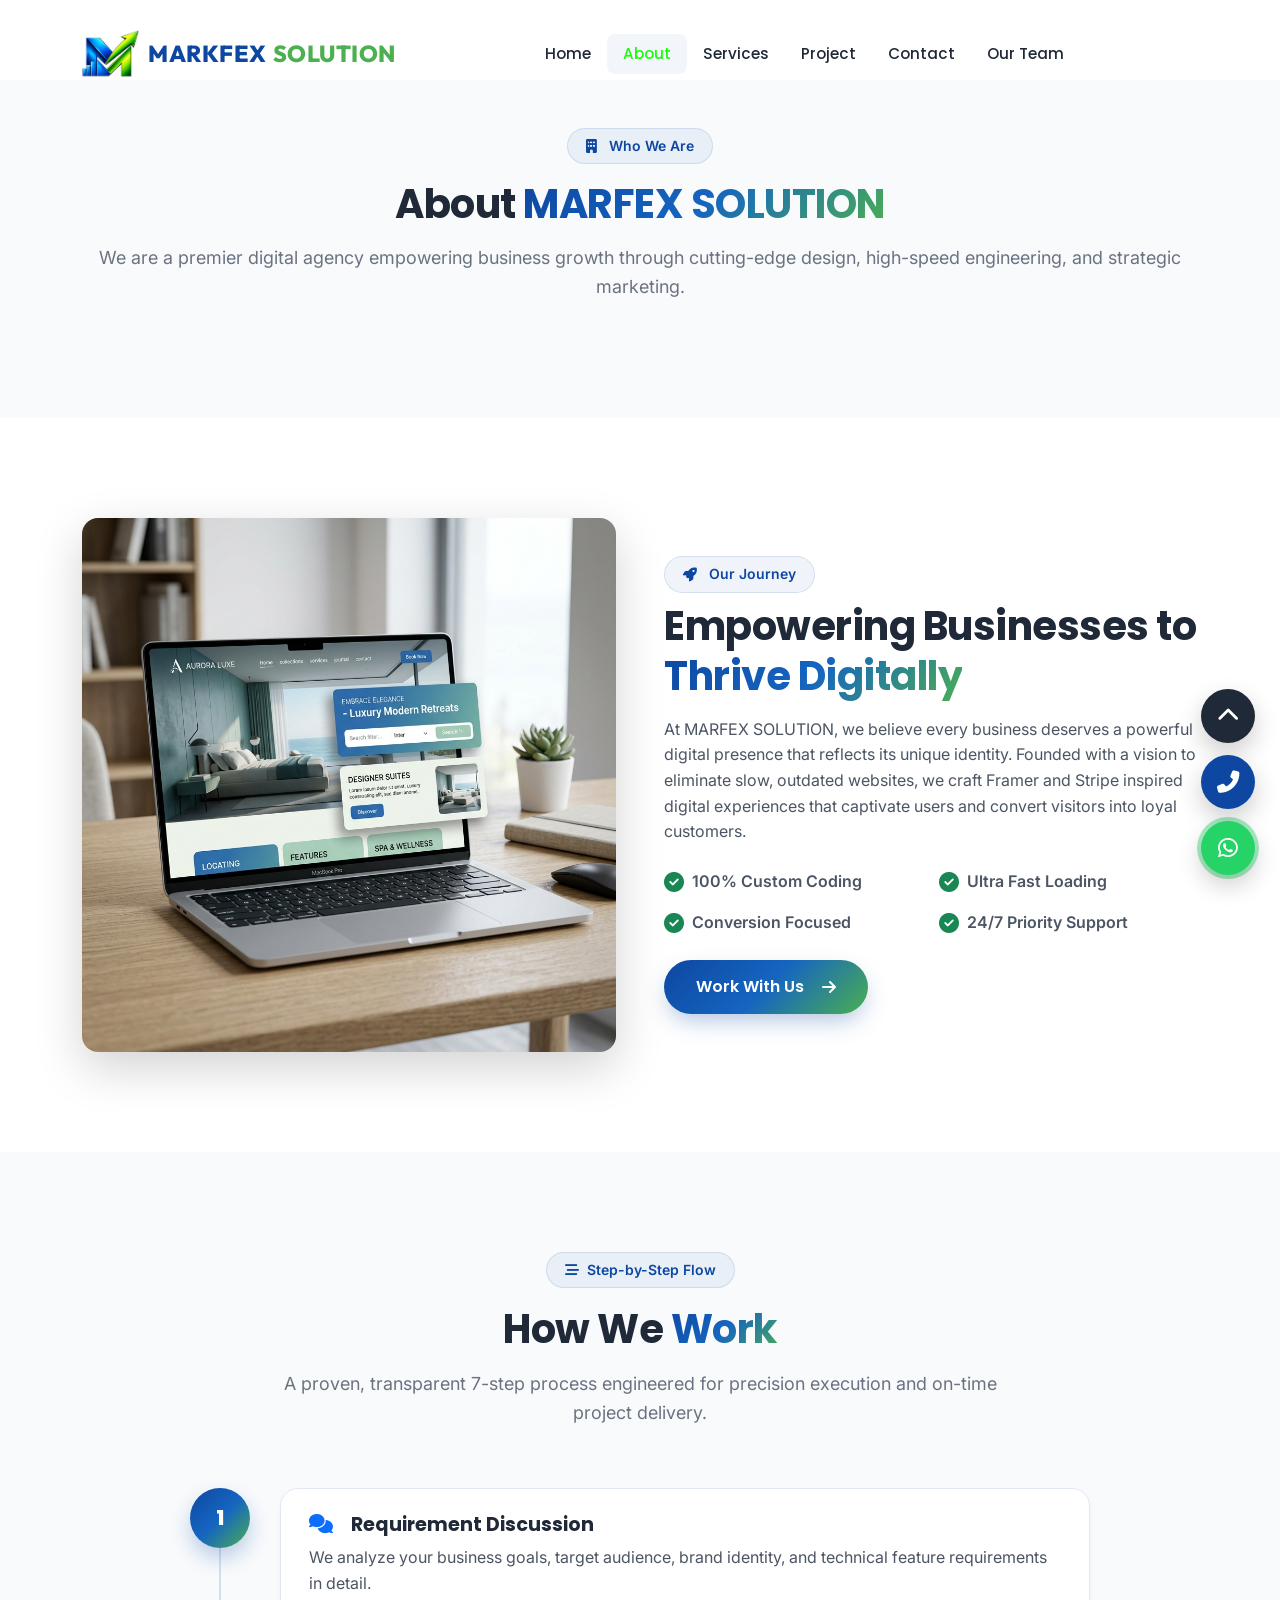
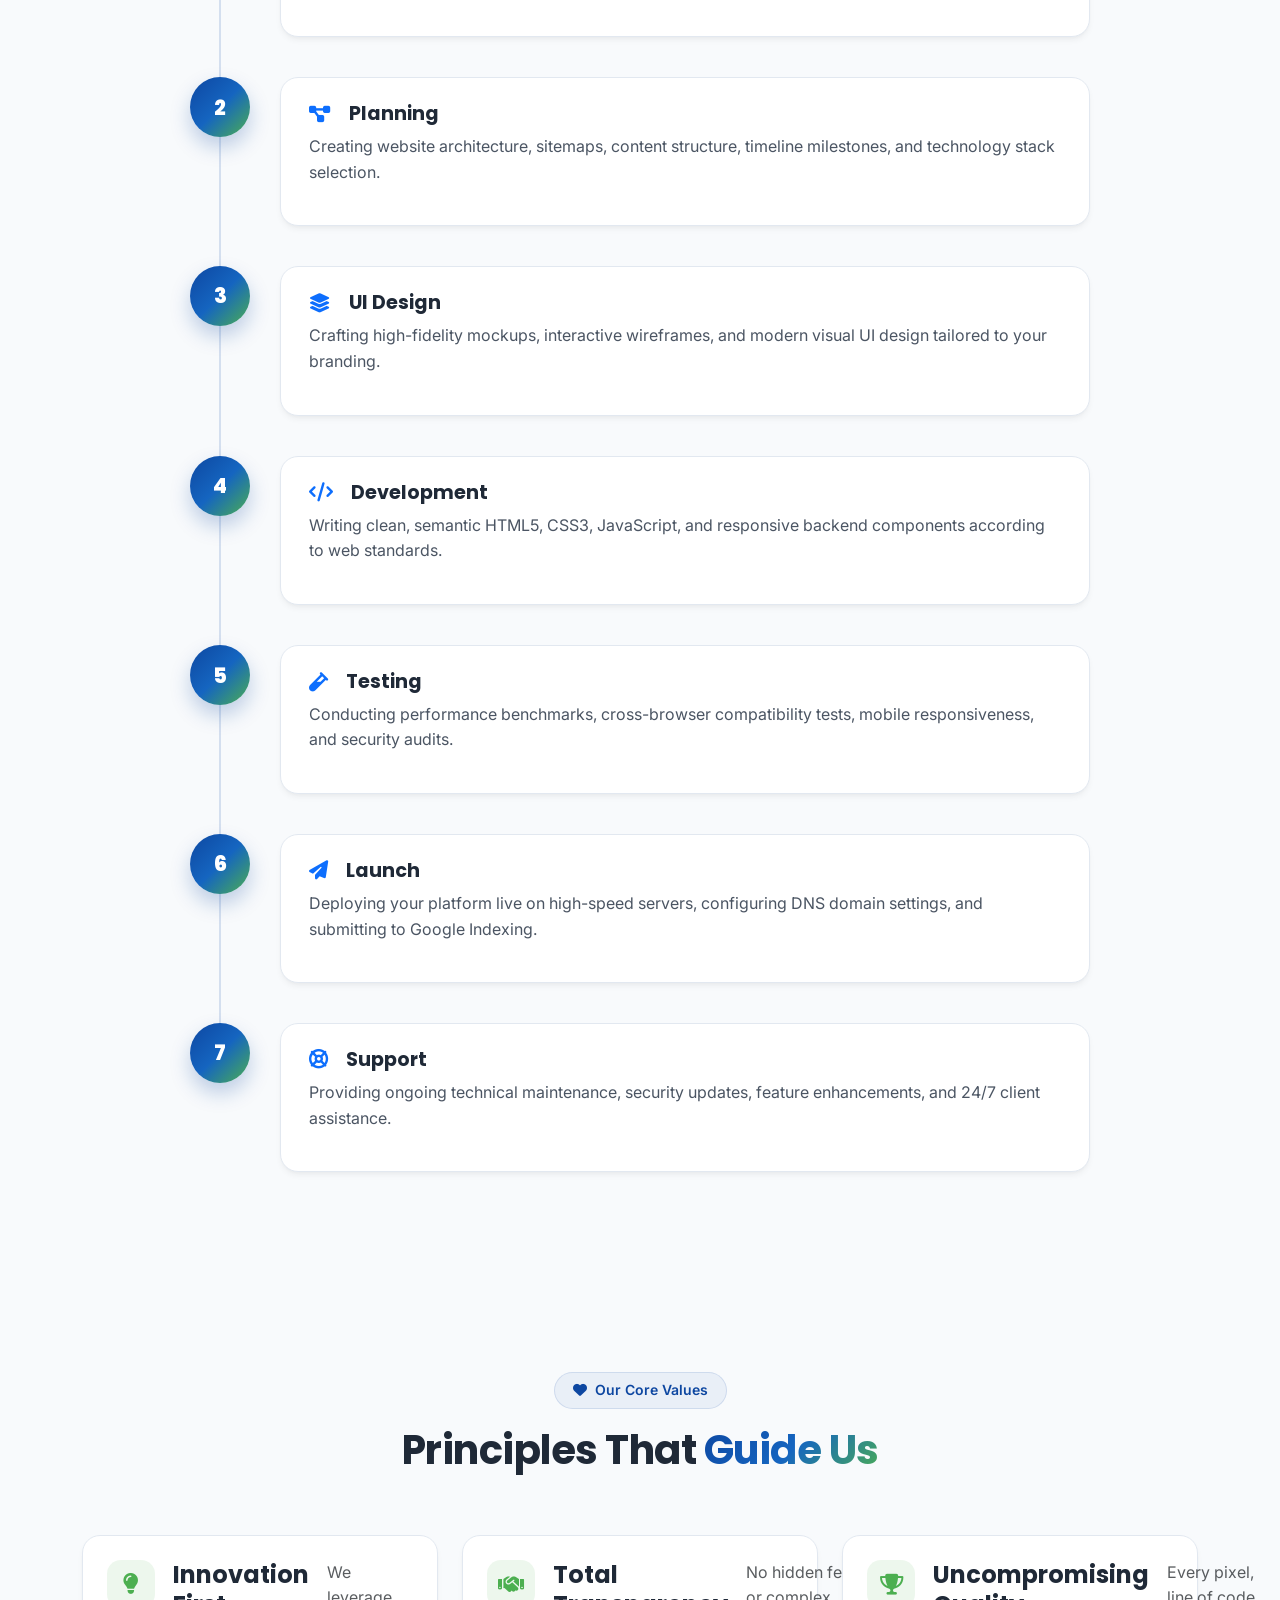
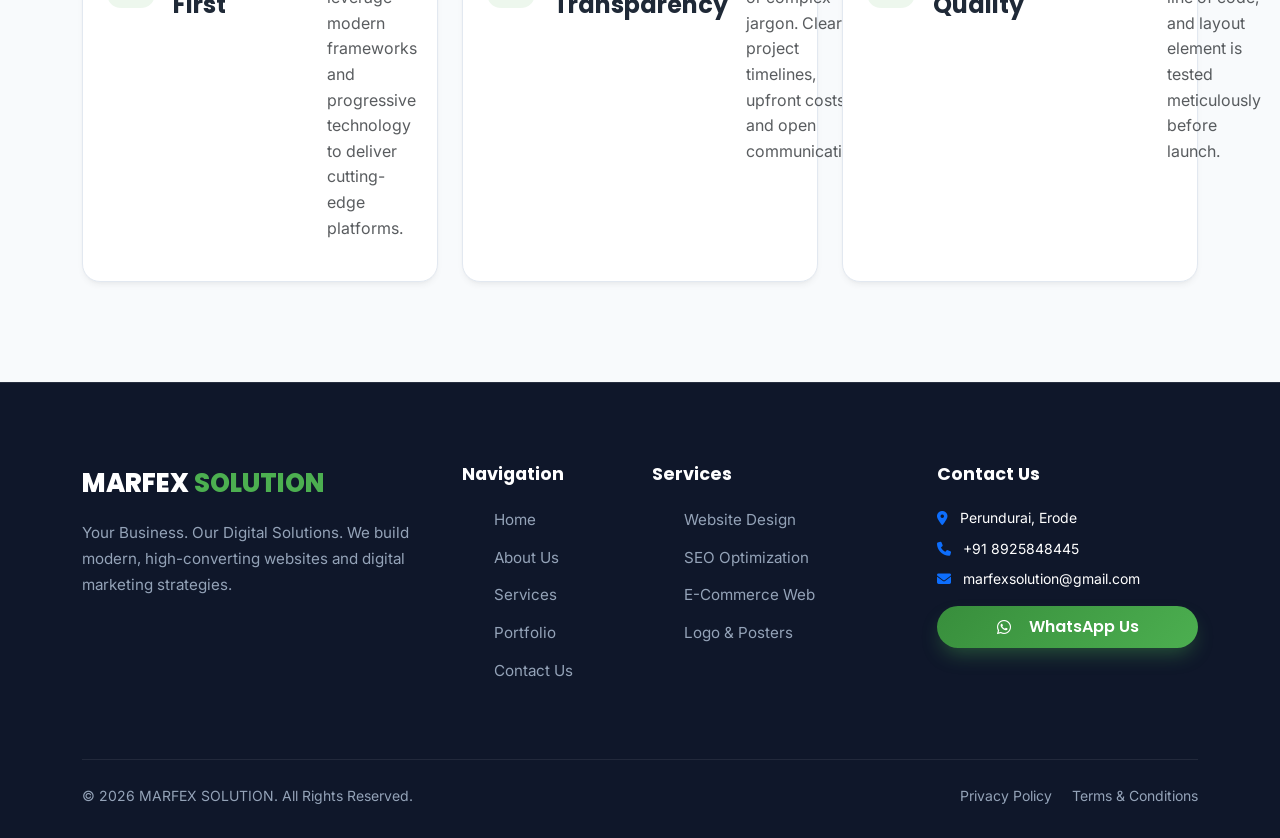
==== commit 61d90c69: "update changes" ====
--- a/about.html
+++ b/about.html
@@ -14,6 +14,7 @@
   <link rel="stylesheet" href="https://cdnjs.cloudflare.com/ajax/libs/font-awesome/6.4.2/css/all.min.css">
   <link href="https://unpkg.com/aos@2.3.1/dist/aos.css" rel="stylesheet">
   <link rel="stylesheet" href="css/style.css">
+  <link rel="stylesheet" href="css/header.css">
 </head>
 <body>
 
@@ -29,33 +30,7 @@
   </div>
 
   <!-- Header -->
-  <header class="header-navbar">
-    <div class="container">
-      <nav class="navbar navbar-expand-lg navbar-light p-0">
-        <a class="navbar-brand" href="index.html">
-          <span class="brand-text"><span class="brand-marfex">MARKFEX</span> <span class="brand-solution">SOLUTION</span></span>
-        </a>
-
-        <button class="navbar-toggler" type="button" data-bs-toggle="collapse" data-bs-target="#navbarContent">
-          <div class="navbar-toggler-icon">
-            <span></span><span></span><span></span>
-          </div>
-        </button>
-
-        <div class="collapse navbar-collapse" id="navbarContent">
-          <ul class="navbar-nav mx-auto mb-2 mb-lg-0">
-            <li class="nav-item"><a class="nav-link" href="index.html">Home</a></li>
-            <li class="nav-item"><a class="nav-link active" href="about.html">About</a></li>
-            <li class="nav-item"><a class="nav-link" href="services.html">Services</a></li>
-            <li class="nav-item"><a class="nav-link" href="Project.html">Project</a></li>
-            <li class="nav-item"><a class="nav-link" href="contact.html">Contact</a></li>
-            <li class="nav-item"><a class="nav-link" href="team.html">Our Team</a></li>
-
-          </ul>
-        </div>
-      </nav>
-    </div>
-  </header>
+  <div data-site-header data-active="about"></div>
 
   <!-- Subpage Banner -->
   <section class="section-padding bg-light-gray pt-5 text-center style-hero-banner" style="margin-top: 80px;">
@@ -283,6 +258,9 @@
 
   <script src="https://cdn.jsdelivr.net/npm/bootstrap@5.3.2/dist/js/bootstrap.bundle.min.js"></script>
   <script src="https://unpkg.com/aos@2.3.1/dist/aos.js"></script>
-  <script src="js/main.js"></script>
+  <script src="js/site-header.js"></script>
+
+
+<script src="js/main.js"></script>
 </body>
 </html>
--- a/css/header.css
+++ b/css/header.css
@@ -0,0 +1,186 @@
+/* Shared Projects header - master header design */
+.header-navbar {
+  position: fixed;
+  top: 0;
+  left: 0;
+  right: 0;
+  z-index: 1000;
+  padding: 20px 0;
+  background: transparent;
+  border-bottom: 0;
+  box-shadow: none;
+  backdrop-filter: none;
+  -webkit-backdrop-filter: none;
+  transition: all 0.4s ease;
+}
+
+.header-navbar.scrolled {
+  padding: 12px 0;
+  background: rgba(255, 255, 255, 0.92);
+  backdrop-filter: blur(20px);
+  -webkit-backdrop-filter: blur(20px);
+  box-shadow: 0 10px 30px -10px rgba(0, 0, 0, 0.08);
+  border-bottom: 1px solid rgba(226, 232, 240, 0.8);
+}
+
+.header-navbar .navbar {
+  position: static;
+  min-height: 0;
+  padding: 0;
+  background: transparent !important;
+  border: 0;
+  box-shadow: none;
+  backdrop-filter: none;
+}
+
+.header-navbar .navbar-brand {
+  display: inline-flex;
+  align-items: center;
+  gap: 8px;
+  color: inherit !important;
+  text-decoration: none;
+  min-width: 0;
+}
+
+.header-navbar .navbar-brand .logo-icon {
+  width: 58px;
+  height: 58px;
+  flex: 0 0 auto;
+  object-fit: contain;
+  display: block;
+}
+
+.header-navbar .brand-text {
+  display: inline-flex;
+  align-items: center;
+  gap: 6px;
+  font-family: "Outfit", "Poppins", sans-serif;
+  font-size: 1.45rem;
+  font-weight: 800;
+  letter-spacing: 0.5px;
+  color: #0D47A1;
+}
+
+.header-navbar .brand-marfex {
+  color: #0D47A1;
+}
+
+.header-navbar .brand-solution {
+  margin-left: 0;
+  color: #4CAF50;
+}
+
+.header-navbar .navbar-nav {
+  gap: 0;
+}
+
+.header-navbar .nav-link {
+  position: relative;
+  padding: 8px 16px !important;
+  border-radius: 8px;
+  font-family: "Poppins", sans-serif;
+  font-size: 0.95rem;
+  font-weight: 500;
+  color: #1F2937 !important;
+  background: transparent;
+  transition: 0.2s cubic-bezier(0.4, 0, 0.2, 1);
+}
+
+.header-navbar .nav-link:hover,
+.header-navbar .nav-link.active {
+  color: #13ff02 !important;
+  background: rgba(13, 71, 161, 0.05);
+}
+
+.header-navbar .nav-link.active::after {
+  content: none;
+}
+
+.header-navbar .navbar-toggler {
+  border: 0 !important;
+  padding: 8px;
+  box-shadow: none !important;
+}
+
+.header-navbar .navbar-toggler:focus {
+  outline: none;
+}
+
+.header-navbar .navbar-toggler-icon {
+  display: flex;
+  width: 30px;
+  height: 24px;
+  flex-direction: column;
+  justify-content: space-between;
+  position: static;
+  background: none;
+}
+
+.header-navbar .navbar-toggler-icon span {
+  position: static;
+  display: block;
+  width: 100%;
+  height: 3px;
+  background: #1F2937;
+  border-radius: 2px;
+  transition: 0.3s;
+}
+
+@media (max-width: 991px) {
+  .header-navbar .navbar-collapse {
+    margin-top: 14px;
+    padding: 14px;
+    border: 1px solid rgba(226, 232, 240, 0.8);
+    border-radius: 16px;
+    background: rgba(255, 255, 255, 0.96);
+    box-shadow: 0 18px 45px rgba(15, 23, 42, 0.08);
+    backdrop-filter: blur(20px);
+    -webkit-backdrop-filter: blur(20px);
+  }
+
+  .header-navbar .navbar-nav {
+    gap: 4px;
+  }
+}
+
+@media (max-width: 767px) {
+  .header-navbar {
+    padding: 16px 0;
+  }
+
+  .header-navbar.scrolled {
+    padding: 10px 0;
+  }
+
+  .header-navbar .brand-text {
+    gap: 5px;
+    font-size: clamp(1.05rem, 5.5vw, 1.55rem);
+    letter-spacing: 0;
+    white-space: nowrap;
+  }
+
+  .header-navbar .navbar-brand {
+    gap: 6px;
+    max-width: calc(100vw - 96px);
+  }
+
+  .header-navbar .navbar-brand .logo-icon {
+    width: 48px;
+    height: 48px;
+  }
+
+  .header-navbar .navbar-toggler {
+    flex: 0 0 auto;
+  }
+}
+
+@media (max-width: 380px) {
+  .header-navbar .brand-text {
+    font-size: 1rem;
+  }
+
+  .header-navbar .navbar-brand .logo-icon {
+    width: 42px;
+    height: 42px;
+  }
+}
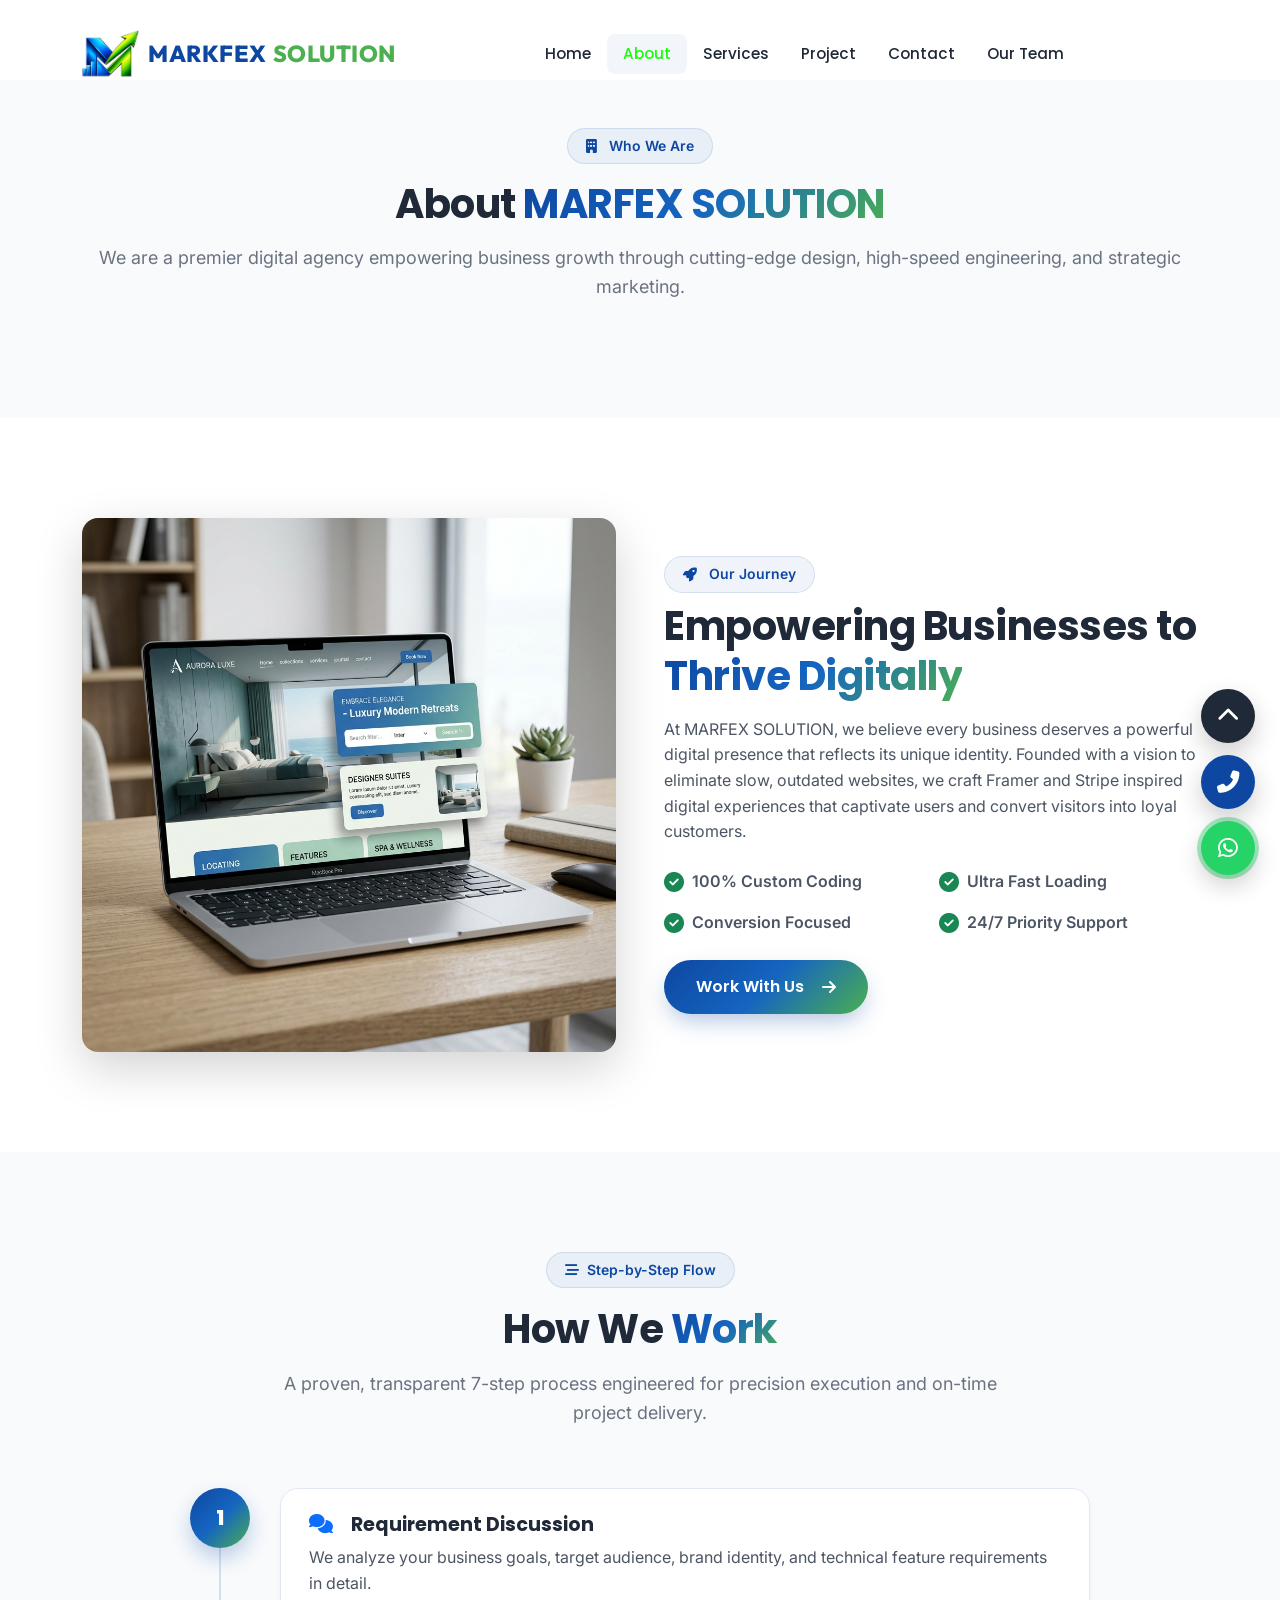
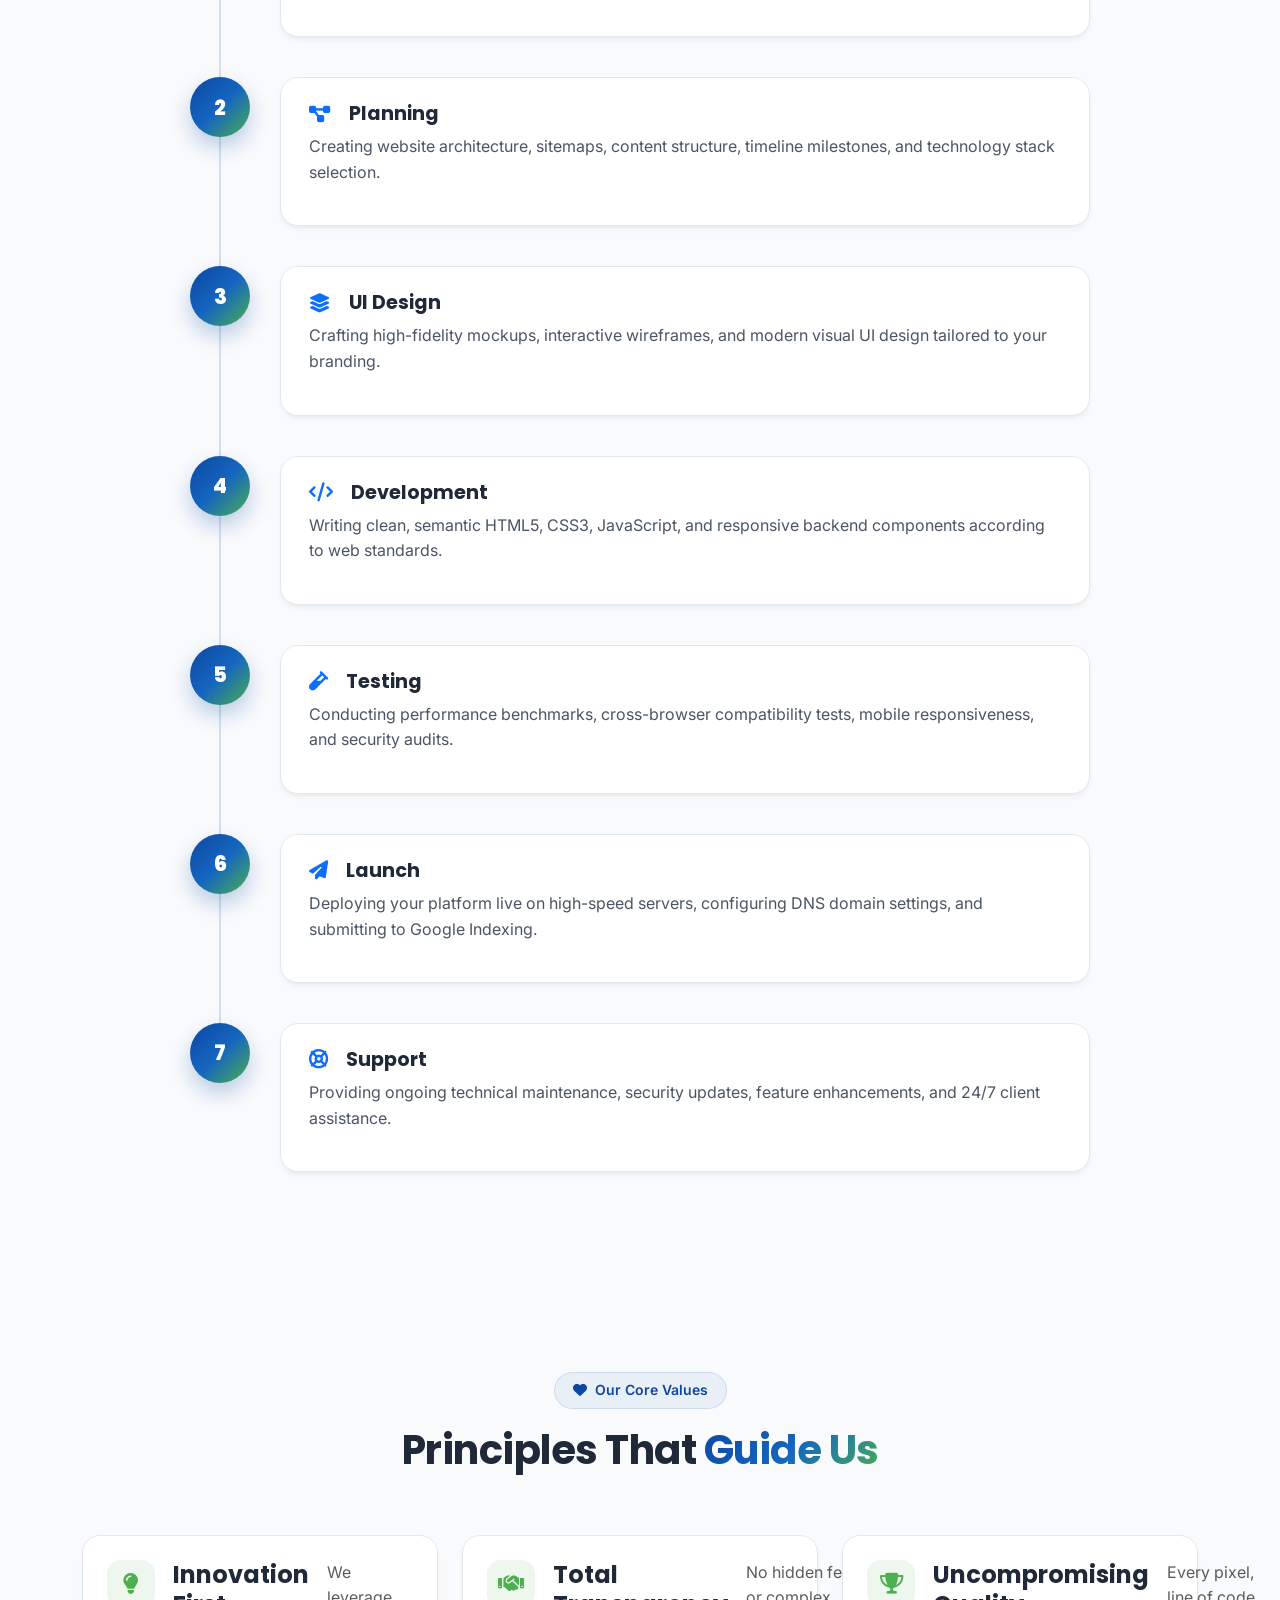
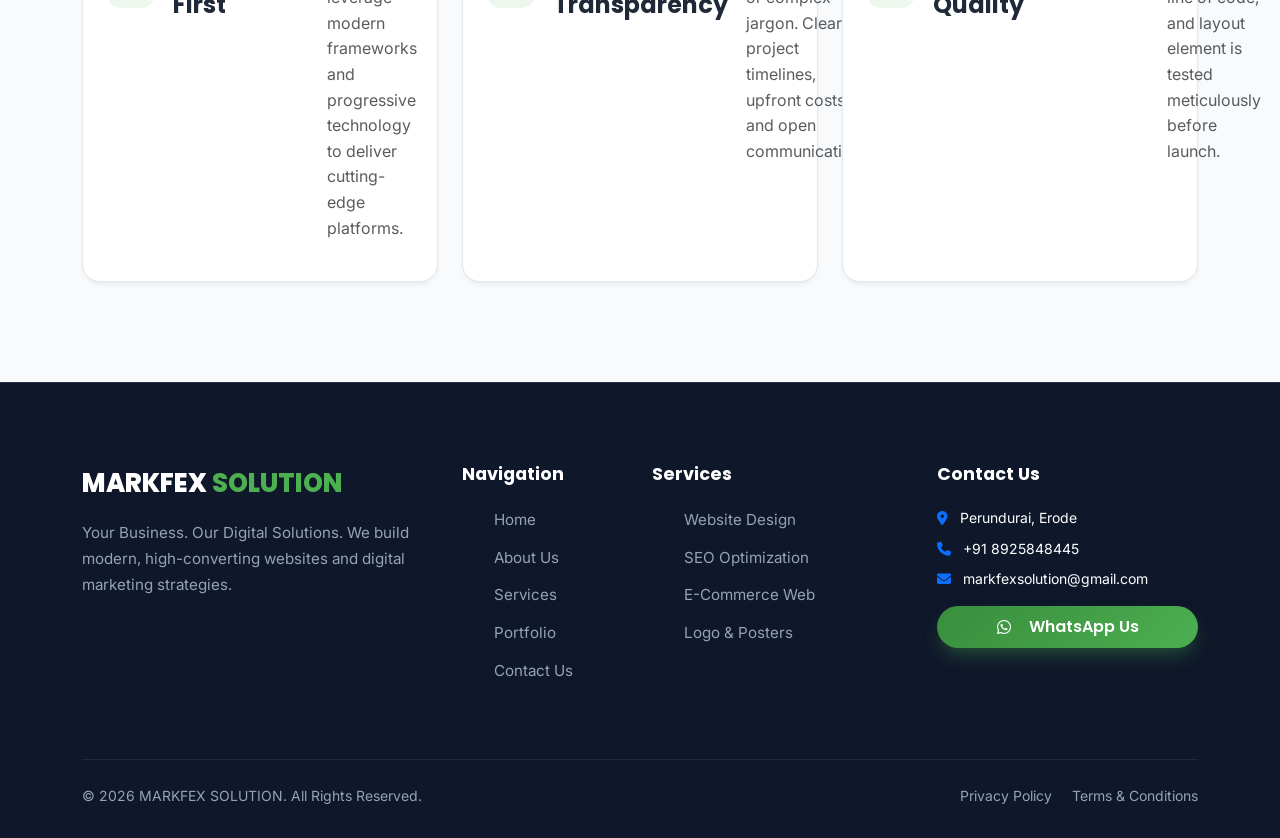
==== commit d6b4db96: "Update website header" ====
--- a/about.html
+++ b/about.html
@@ -4,6 +4,8 @@
   <meta charset="UTF-8">
   <meta name="viewport" content="width=device-width, initial-scale=1.0">
   <title>About Us | MARFEX SOLUTION Digital Agency</title>
+    <link rel="icon" type="image/png" href="assets\images\logo text.png">
+
   <meta name="description" content="Learn about MARFEX SOLUTION - Our mission, values, expert team, and passion for delivering world-class digital solutions.">
   
   <link rel="preconnect" href="https://fonts.googleapis.com">
@@ -207,7 +209,7 @@
     <div class="container">
       <div class="row g-4">
         <div class="col-lg-4">
-          <div class="footer-brand-title mb-3">MARFEX <span>SOLUTION</span></div>
+          <div class="footer-brand-title mb-3">MARKFEX <span>SOLUTION</span></div>
           <p class="footer-text">Your Business. Our Digital Solutions. We build modern, high-converting websites and digital marketing strategies.</p>
         </div>
         <div class="col-6 col-lg-2">
@@ -233,14 +235,14 @@
           <h4 class="footer-heading">Contact Us</h4>
           <p class="small text-white mb-2"><i class="fas fa-map-marker-alt me-2 text-primary"></i> Perundurai, Erode</p>
           <p class="small text-white mb-2"><i class="fas fa-phone me-2 text-primary"></i> +91 8925848445</p>
-          <p class="small text-white mb-3"><i class="fas fa-envelope me-2 text-primary"></i> marfexsolution@gmail.com</p>
+          <p class="small text-white mb-3"><i class="fas fa-envelope me-2 text-primary"></i> markfexsolution@gmail.com</p>
           <button onclick="sendWhatsAppMessage()" class="btn-custom btn-whatsapp w-100 py-2">
             <i class="fab fa-whatsapp me-2"></i> WhatsApp Us
           </button>
         </div>
       </div>
       <div class="footer-bottom">
-        <div>&copy; 2026 MARFEX SOLUTION. All Rights Reserved.</div>
+        <div>&copy; 2026 MARKFEX SOLUTION. All Rights Reserved.</div>
         <div>
           <a href="privacy.html" class="me-3">Privacy Policy</a>
           <a href="terms.html">Terms & Conditions</a>
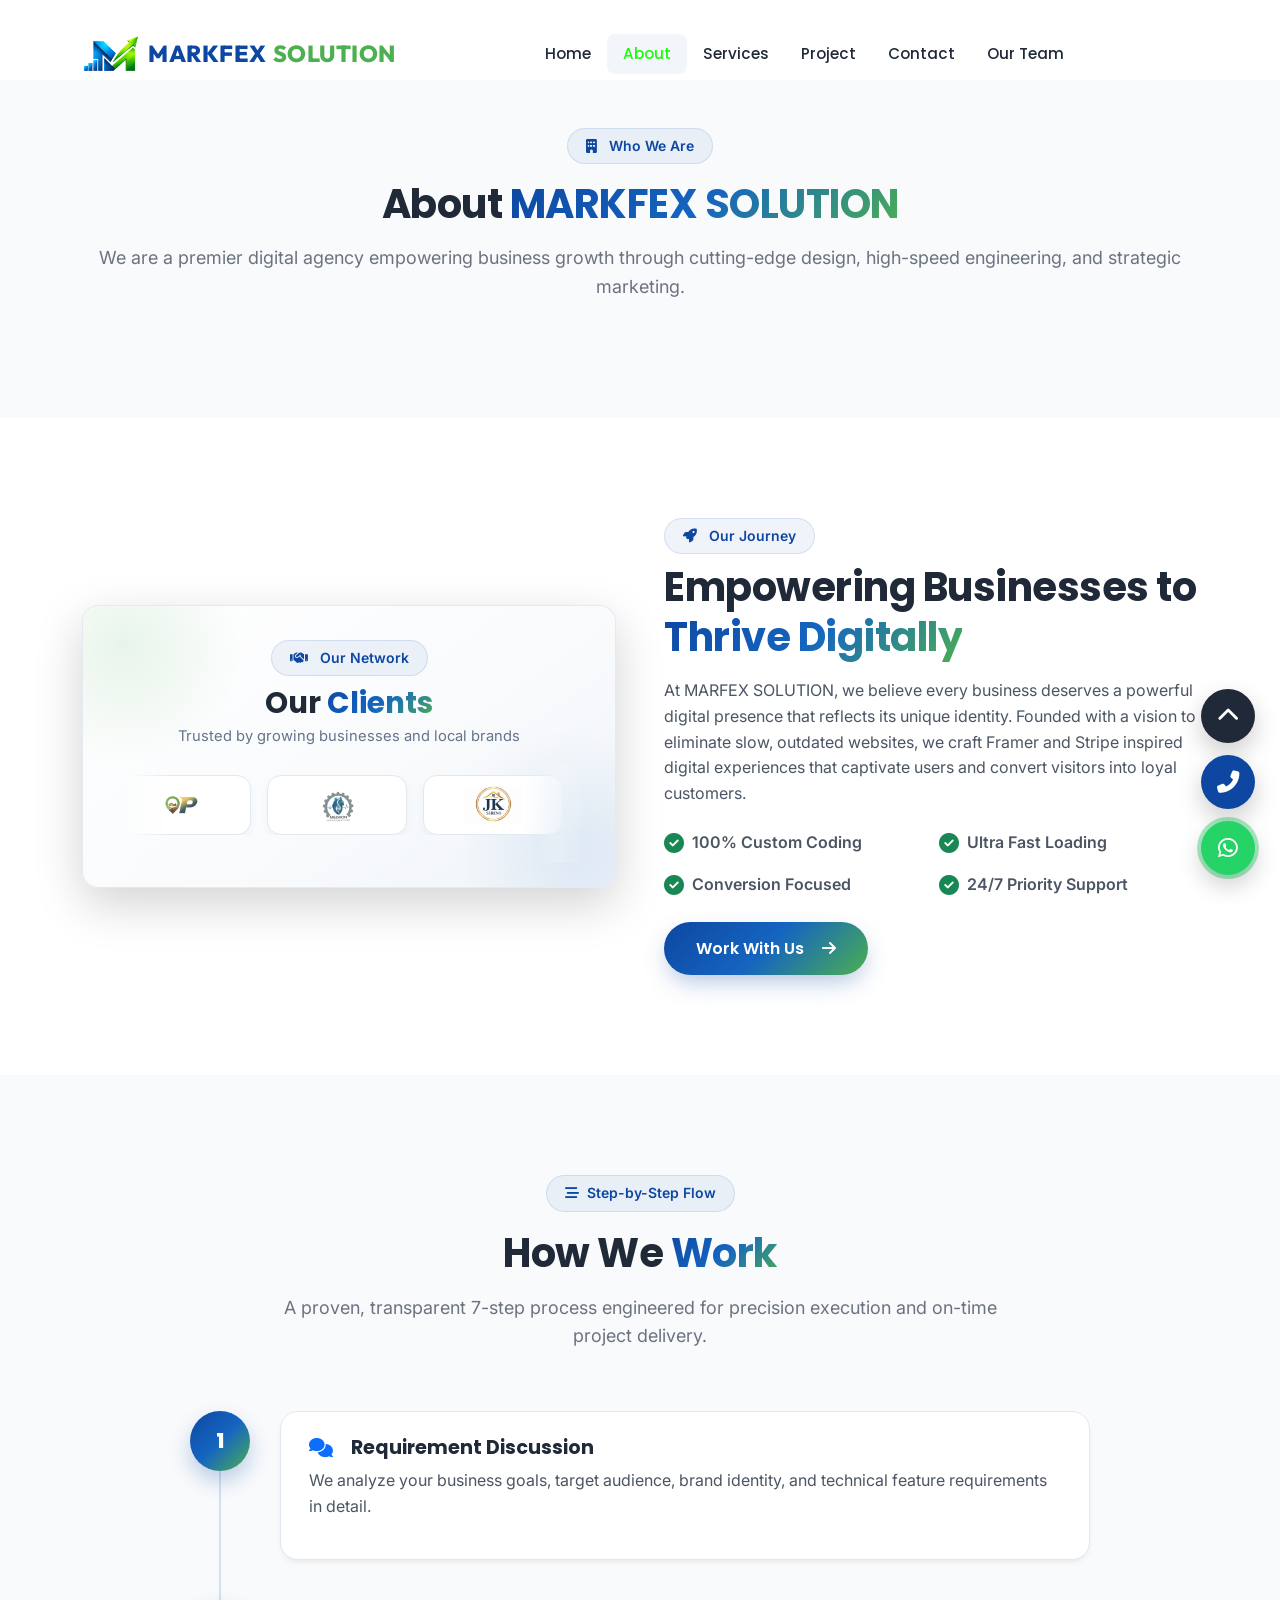
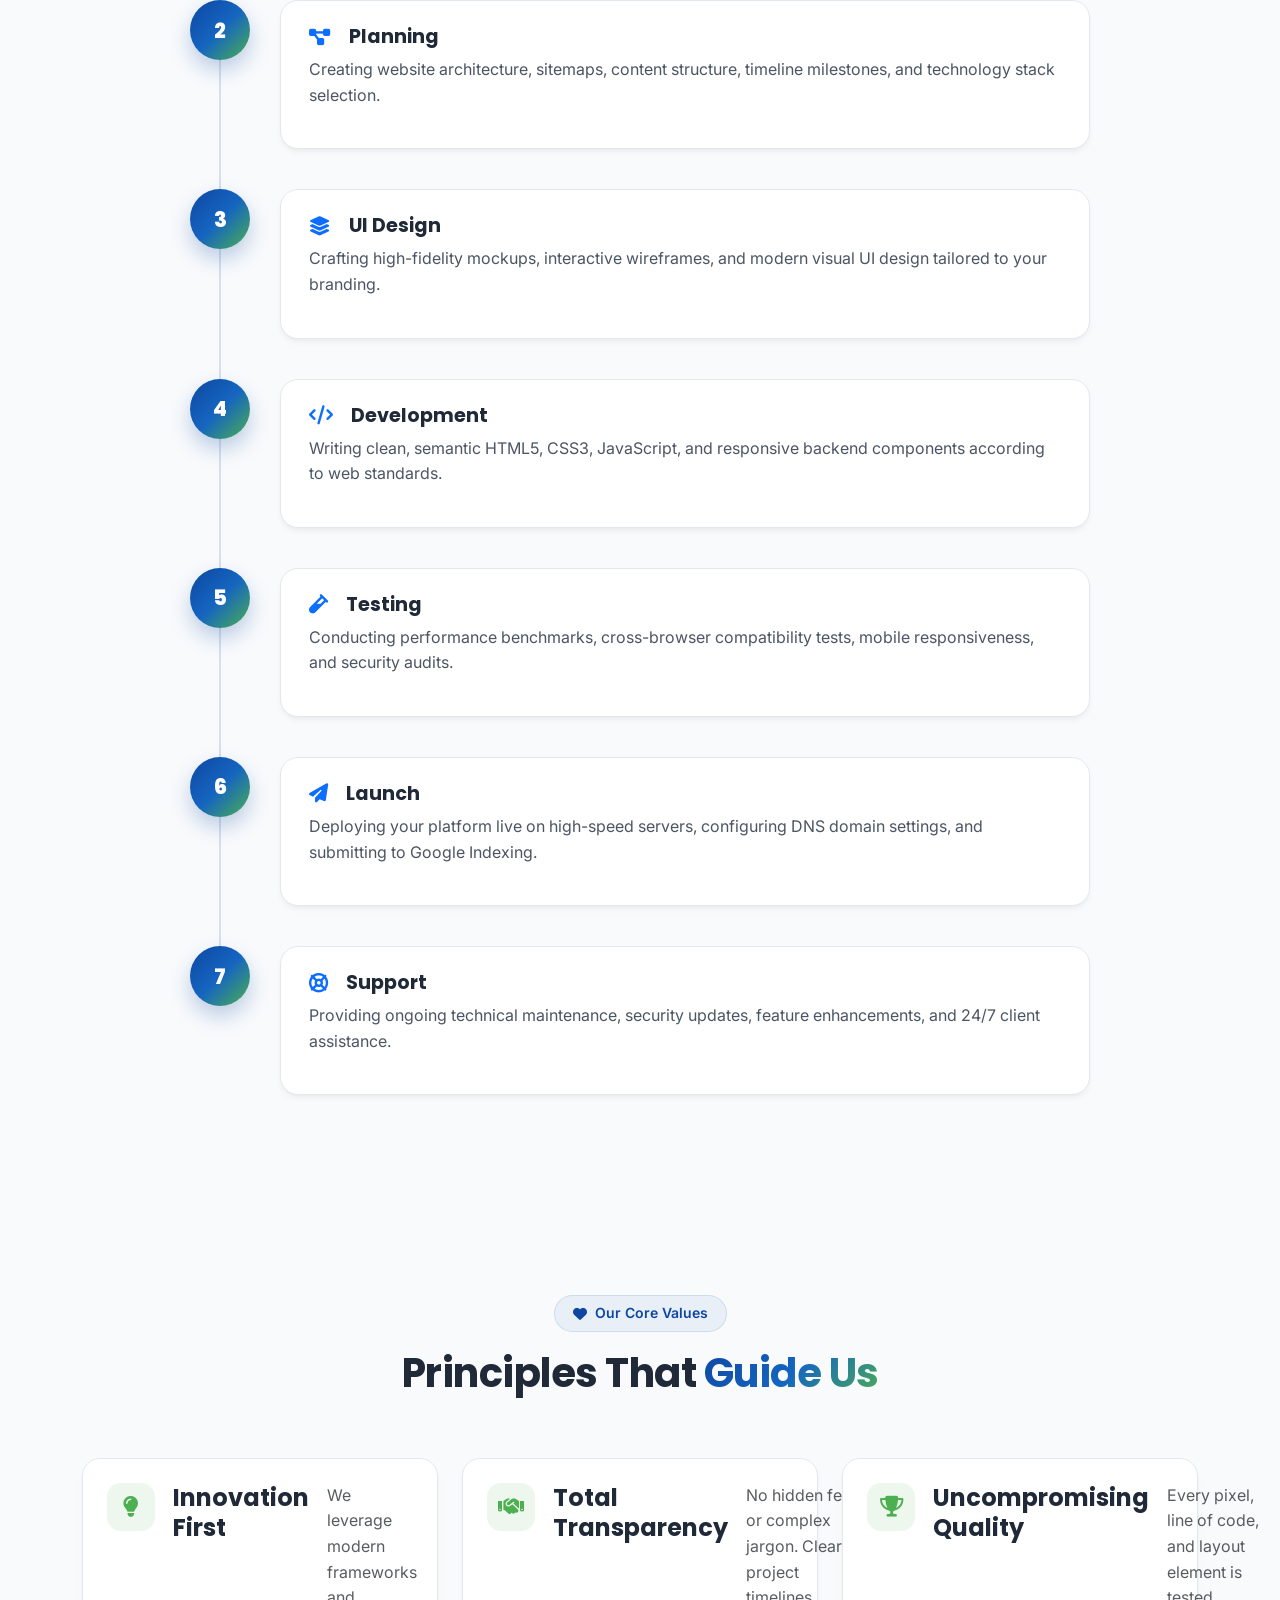
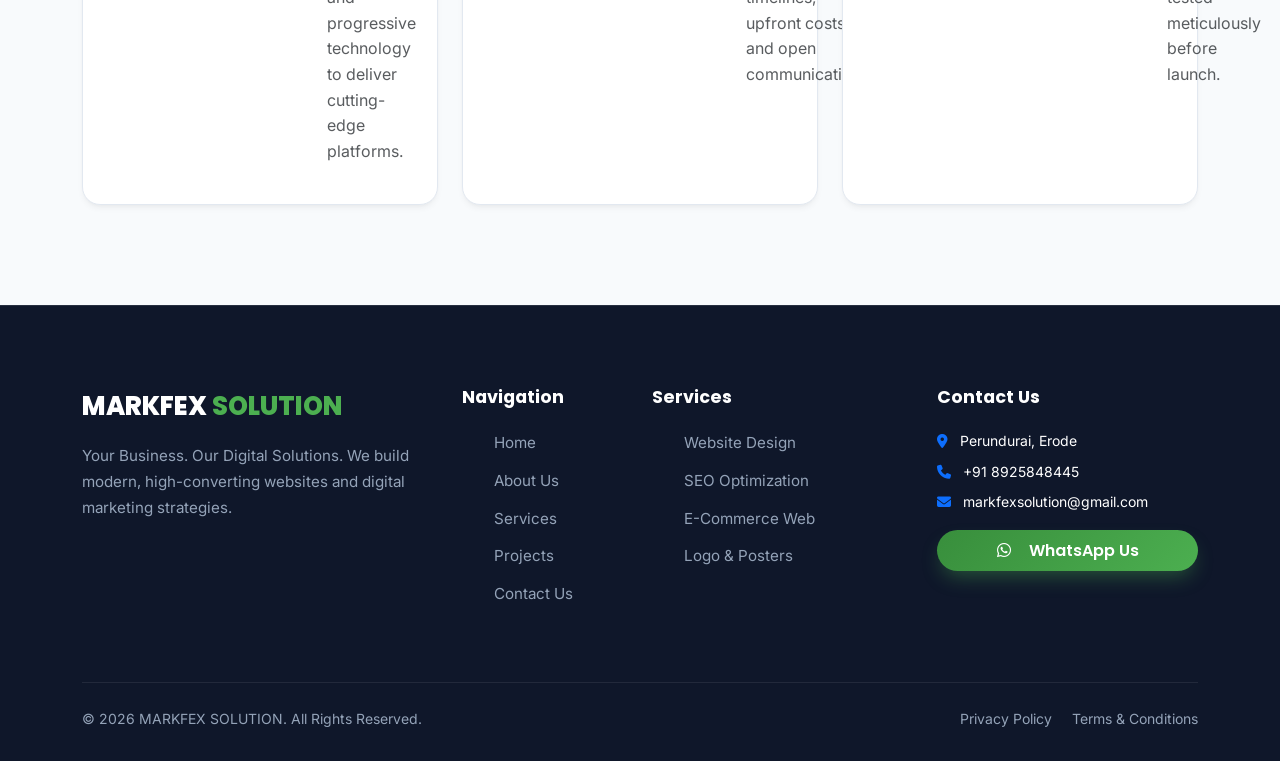
==== commit 4f3e0708: "Initial commit - MarkFex Solution" ====
--- a/about.html
+++ b/about.html
@@ -3,8 +3,8 @@
 <head>
   <meta charset="UTF-8">
   <meta name="viewport" content="width=device-width, initial-scale=1.0">
-  <title>About Us | MARFEX SOLUTION Digital Agency</title>
-    <link rel="icon" type="image/png" href="assets\images\logo text.png">
+  <title>About Us | MARKFEX SOLUTION Digital Agency</title>
+    <link rel="icon" type="image/png" href="assets/images/logo text.png">
 
   <meta name="description" content="Learn about MARFEX SOLUTION - Our mission, values, expert team, and passion for delivering world-class digital solutions.">
   
@@ -38,7 +38,7 @@
   <section class="section-padding bg-light-gray pt-5 text-center style-hero-banner" style="margin-top: 80px;">
     <div class="container">
       <div class="badge-pill mb-3"><i class="fas fa-building me-1"></i> Who We Are</div>
-      <h1 class="section-heading display-4 fw-bold">About <span class="text-gradient">MARFEX SOLUTION</span></h1>
+      <h1 class="section-heading display-4 fw-bold">About <span class="text-gradient">MARKFEX SOLUTION</span></h1>
       <p class="section-subheading max-w-600 mx-auto">We are a premier digital agency empowering business growth through cutting-edge design, high-speed engineering, and strategic marketing.</p>
     </div>
   </section>
@@ -48,7 +48,57 @@
     <div class="container">
       <div class="row align-items-center g-5">
         <div class="col-lg-6" data-aos="fade-right">
-          <img src="assets/images/portfolio_web.png" alt="MARFEX SOLUTION Agency Story" class="img-fluid rounded-4 shadow-lg">
+          <!-- ==================== Animated "Our Clients" Showcase Card ==================== -->
+          <div class="clients-showcase-card rounded-4 shadow-lg position-relative">
+            <!-- Ambient Card Glows -->
+            <div class="clients-card-glow glow-top-left" aria-hidden="true"></div>
+            <div class="clients-card-glow glow-bottom-right" aria-hidden="true"></div>
+
+            <!-- Card Header -->
+            <div class="clients-card-header mb-3">
+              <div class="badge-pill mb-2"><i class="fas fa-handshake me-1"></i> Our Network</div>
+              <h3 class="clients-card-title mb-1">Our <span class="text-gradient">Clients</span></h3>
+              <p class="clients-card-subtitle text-muted small mb-0">Trusted by growing businesses and local brands</p>
+            </div>
+
+            <!-- 2-Row Infinite Marquee Showcase -->
+            <div class="clients-marquee-container" aria-label="Our Client Partners">
+              <!-- Fade-out Gradient Masks on Left & Right -->
+              <div class="clients-marquee-mask clients-mask-left" aria-hidden="true"></div>
+              <div class="clients-marquee-mask clients-mask-right" aria-hidden="true"></div>
+
+              <!-- Row 1: Scrolling Left -->
+              <div class="clients-marquee-row mb-3" aria-label="Client Row 1">
+                <div class="clients-marquee-track track-left">
+                  <!-- Set A -->
+                  <div class="clients-marquee-group">
+                    <div class="client-item-card" title="Oorupro">
+                      <img src="assets/images/projects/Oorupro logo.png" alt="Oorupro" class="client-logo"
+                        onerror="this.style.display='none'; this.nextElementSibling.style.display='inline-flex';" loading="lazy">
+                      <span class="client-name-fallback"><i class="fas fa-building me-1"></i> Oorupro</span>
+                    </div>
+                    <div class="client-item-card" title="Medron Healthcare">
+                      <img src="assets/images/projects/medron.png" alt="Medron Healthcare" class="client-logo"
+                        onerror="this.style.display='none'; this.nextElementSibling.style.display='inline-flex';" loading="lazy">
+                      <span class="client-name-fallback"><i class="fas fa-hospital me-1"></i> Medron</span>
+                    </div>
+                    <div class="client-item-card" title="JK Sereno">
+                      <img src="assets/images/projects/Jk sereno.png" alt="JK Sereno" class="client-logo"
+                        onerror="this.style.display='none'; this.nextElementSibling.style.display='inline-flex';" loading="lazy">
+                      <span class="client-name-fallback"><i class="fas fa-cube me-1"></i> JK Sereno</span>
+                    </div>
+                    <div class="client-item-card" title="KLA Clothings">
+                      <img src="assets/images/projects/kla Clothings.png" alt="KLA Clothings" class="client-logo"
+                        onerror="this.style.display='none'; this.nextElementSibling.style.display='inline-flex';" loading="lazy">
+                      <span class="client-name-fallback"><i class="fas fa-tshirt me-1"></i> KLA Clothings</span>
+                    </div>
+                  </div>
+                                 
+                </div>
+              </div>
+            </div>
+
+          </div>
         </div>
         <div class="col-lg-6" data-aos="fade-left">
           <div class="badge-pill mb-2"><i class="fas fa-rocket me-1"></i> Our Journey</div>
@@ -218,7 +268,7 @@
             <li><a href="index.html">Home</a></li>
             <li><a href="about.html">About Us</a></li>
             <li><a href="services.html">Services</a></li>
-            <li><a href="portfolio.html">Portfolio</a></li>
+            <li><a href="Project.html">Projects</a></li>
             <li><a href="contact.html">Contact Us</a></li>
           </ul>
         </div>
--- a/css/style.css
+++ b/css/style.css
@@ -636,6 +636,272 @@
   border-radius: 20px;
 }
 
+/* ==========================================================================
+   Hero Services Interactive Carousel
+   ========================================================================== */
+.hero-services-carousel {
+  position: relative;
+  background: linear-gradient(145deg, #071529 0%, #0c2b57 55%, #081d3b 100%);
+  border: 2px solid rgba(255, 255, 255, 0.16);
+  border-radius: 24px;
+  min-height: 420px;
+  display: flex;
+  flex-direction: column;
+  justify-content: space-between;
+  padding: 42px 36px 26px 36px;
+  box-shadow: 0 30px 70px -15px rgba(13, 71, 161, 0.4), 
+              0 0 45px rgba(76, 175, 80, 0.15),
+              inset 0 1px 0 rgba(255, 255, 255, 0.25);
+  cursor: pointer;
+  user-select: none;
+  overflow: hidden;
+  transition: transform 0.4s ease, box-shadow 0.4s ease;
+}
+
+.hero-services-carousel:hover {
+  transform: translateY(-6px);
+  box-shadow: 0 35px 85px -12px rgba(13, 71, 161, 0.5),
+              0 0 55px rgba(76, 175, 80, 0.25),
+              inset 0 1px 0 rgba(255, 255, 255, 0.35);
+}
+
+.hero-services-carousel::before {
+  content: "";
+  position: absolute;
+  top: -70px;
+  right: -70px;
+  width: 240px;
+  height: 240px;
+  background: radial-gradient(circle, rgba(76, 175, 80, 0.3) 0%, transparent 70%);
+  border-radius: 50%;
+  pointer-events: none;
+  z-index: 1;
+}
+
+.hero-services-carousel::after {
+  content: "";
+  position: absolute;
+  bottom: -60px;
+  left: -60px;
+  width: 220px;
+  height: 220px;
+  background: radial-gradient(circle, rgba(21, 101, 192, 0.35) 0%, transparent 70%);
+  border-radius: 50%;
+  pointer-events: none;
+  z-index: 1;
+}
+
+/* Service Slide */
+.hero-services-slide {
+  display: none;
+  flex-direction: column;
+  align-items: flex-start;
+  text-decoration: none;
+  color: inherit;
+  position: relative;
+  z-index: 2;
+  opacity: 0;
+  transform: translateY(14px);
+  transition: opacity 0.45s cubic-bezier(0.16, 1, 0.3, 1), transform 0.45s cubic-bezier(0.16, 1, 0.3, 1);
+}
+
+.hero-services-slide.is-active {
+  display: flex;
+  opacity: 1;
+  transform: translateY(0);
+}
+
+/* Service Icon */
+.hero-services-icon {
+  width: 72px;
+  height: 72px;
+  border-radius: 20px;
+  background: linear-gradient(135deg, rgba(76, 175, 80, 0.22) 0%, rgba(21, 101, 192, 0.32) 100%);
+  border: 1px solid rgba(255, 255, 255, 0.22);
+  box-shadow: 0 14px 30px rgba(0, 0, 0, 0.3), inset 0 1px 1px rgba(255, 255, 255, 0.3);
+  display: flex;
+  align-items: center;
+  justify-content: center;
+  font-size: 1.85rem;
+  color: #4CAF50;
+  margin-bottom: 22px;
+  transition: transform 0.35s ease, box-shadow 0.35s ease, color 0.35s ease;
+}
+
+.hero-services-slide:hover .hero-services-icon {
+  transform: scale(1.08) rotate(3deg);
+  box-shadow: 0 18px 36px rgba(76, 175, 80, 0.35), inset 0 1px 1px rgba(255, 255, 255, 0.5);
+  color: #69f0ae;
+}
+
+/* Service Copy */
+.hero-services-copy {
+  display: flex;
+  flex-direction: column;
+  width: 100%;
+}
+
+.hero-services-eyebrow {
+  display: inline-flex;
+  align-items: center;
+  gap: 8px;
+  font-family: var(--font-heading);
+  font-size: 0.75rem;
+  font-weight: 700;
+  letter-spacing: 2.2px;
+  color: #4CAF50;
+  text-transform: uppercase;
+  margin-bottom: 10px;
+}
+
+.hero-services-eyebrow::before {
+  content: "";
+  display: inline-block;
+  width: 7px;
+  height: 7px;
+  border-radius: 50%;
+  background: #4CAF50;
+  box-shadow: 0 0 10px #4CAF50;
+}
+
+.hero-services-title {
+  font-family: var(--font-heading);
+  font-size: 1.75rem;
+  font-weight: 700;
+  color: #ffffff;
+  line-height: 1.25;
+  margin-bottom: 12px;
+  transition: color 0.25s ease;
+}
+
+.hero-services-slide:hover .hero-services-title {
+  color: #69f0ae;
+}
+
+.hero-services-benefit {
+  font-size: 1.02rem;
+  color: #cbd5e1;
+  line-height: 1.6;
+  margin-bottom: 22px;
+  max-width: 480px;
+}
+
+.hero-services-link {
+  display: inline-flex;
+  align-items: center;
+  gap: 8px;
+  font-family: var(--font-heading);
+  font-size: 0.95rem;
+  font-weight: 600;
+  color: #4CAF50;
+  background: rgba(76, 175, 80, 0.12);
+  padding: 8px 20px;
+  border-radius: 100px;
+  border: 1px solid rgba(76, 175, 80, 0.35);
+  align-self: flex-start;
+  transition: all 0.3s ease;
+}
+
+.hero-services-link span {
+  display: inline-block;
+  transition: transform 0.25s ease;
+}
+
+.hero-services-slide:hover .hero-services-link {
+  background: #4CAF50;
+  color: #071529;
+  box-shadow: 0 8px 22px rgba(76, 175, 80, 0.4);
+}
+
+.hero-services-slide:hover .hero-services-link span {
+  transform: translateX(5px);
+}
+
+/* Dots Navigation */
+.hero-services-dots {
+  display: flex;
+  align-items: center;
+  justify-content: center;
+  gap: 10px;
+  margin-top: 24px;
+  position: relative;
+  z-index: 3;
+}
+
+.hero-services-dots button {
+  width: 10px;
+  height: 10px;
+  border-radius: 50%;
+  background: rgba(255, 255, 255, 0.28);
+  border: none;
+  padding: 0;
+  cursor: pointer;
+  transition: all 0.3s cubic-bezier(0.16, 1, 0.3, 1);
+  outline: none;
+}
+
+.hero-services-dots button:hover {
+  background: rgba(255, 255, 255, 0.75);
+  transform: scale(1.2);
+}
+
+.hero-services-dots button.is-active {
+  width: 28px;
+  border-radius: 999px;
+  background: #4CAF50;
+  box-shadow: 0 0 14px rgba(76, 175, 80, 0.85);
+}
+
+.hero-services-dots button:focus-visible {
+  outline: 2px solid #4CAF50;
+  outline-offset: 3px;
+}
+
+/* Progress Bar */
+.hero-services-progress {
+  position: absolute;
+  bottom: 0;
+  left: 0;
+  width: 100%;
+  height: 3px;
+  background: rgba(255, 255, 255, 0.08);
+  overflow: hidden;
+  z-index: 4;
+}
+
+.hero-services-progress span {
+  display: block;
+  height: 100%;
+  width: 0%;
+  background: linear-gradient(90deg, #1565C0, #4CAF50);
+  transition: width 0.1s linear;
+}
+
+@media (max-width: 991px) {
+  .hero-mockup-wrapper {
+    margin-top: 50px;
+  }
+}
+
+@media (max-width: 768px) {
+  .hero-services-carousel {
+    min-height: 380px;
+    padding: 32px 24px 22px 24px;
+  }
+  .hero-services-title {
+    font-size: 1.45rem;
+  }
+  .hero-services-benefit {
+    font-size: 0.95rem;
+  }
+  .hero-services-icon {
+    width: 60px;
+    height: 60px;
+    font-size: 1.55rem;
+    margin-bottom: 18px;
+  }
+}
+
 /* Hero Floating Badges */
 .floating-card-badge {
   position: absolute;
@@ -1531,3 +1797,308 @@
 .legal-content-card p {
   margin-bottom: 15px;
 }
+
+/* ==========================================================================
+   19. Our Clients Showcase & Infinite Marquee (Light Theme)
+   ========================================================================== */
+.clients-showcase-card {
+  position: relative;
+  background: #FFFFFF;
+  background: linear-gradient(145deg, #FFFFFF 0%, #F8FAFC 60%, #F1F5F9 100%);
+  border: 1px solid rgba(226, 232, 240, 0.9);
+  border-radius: 24px;
+  padding: 34px 28px 24px 28px;
+  box-shadow: 0 20px 45px -12px rgba(13, 71, 161, 0.08),
+              0 4px 20px rgba(0, 0, 0, 0.03),
+              inset 0 1px 0 rgba(255, 255, 255, 0.9);
+  overflow: hidden;
+  transition: transform 0.4s ease, box-shadow 0.4s ease;
+}
+
+.clients-showcase-card:hover {
+  transform: translateY(-4px);
+  box-shadow: 0 28px 60px -15px rgba(13, 71, 161, 0.14),
+              0 6px 25px rgba(0, 0, 0, 0.04);
+}
+
+/* Ambient glow blobs - soft light tints */
+.clients-card-glow {
+  position: absolute;
+  width: 240px;
+  height: 240px;
+  border-radius: 50%;
+  pointer-events: none;
+  z-index: 1;
+}
+
+.glow-top-left {
+  top: -80px;
+  left: -80px;
+  background: radial-gradient(circle, rgba(76, 175, 80, 0.12) 0%, transparent 70%);
+}
+
+.glow-bottom-right {
+  bottom: -80px;
+  right: -80px;
+  background: radial-gradient(circle, rgba(21, 101, 192, 0.1) 0%, transparent 70%);
+}
+
+.clients-card-header {
+  position: relative;
+  z-index: 2;
+  text-align: center;
+}
+
+.clients-card-title {
+  font-family: var(--font-heading);
+  font-size: 1.85rem;
+  font-weight: 700;
+  color: var(--dark-text);
+  line-height: 1.25;
+}
+
+.clients-card-subtitle {
+  color: #64748B !important;
+  font-size: 0.92rem;
+  line-height: 1.5;
+  max-width: 440px;
+  margin-left: auto;
+  margin-right: auto;
+}
+
+/* Marquee Container with Gradient Edge Masks */
+.clients-marquee-container {
+  position: relative;
+  overflow: hidden;
+  padding: 12px 0;
+  z-index: 2;
+  mask-image: linear-gradient(to right, transparent 0%, black 14%, black 86%, transparent 100%);
+  -webkit-mask-image: linear-gradient(to right, transparent 0%, black 14%, black 86%, transparent 100%);
+}
+
+/* Fallback gradient masks (Light Theme) */
+.clients-marquee-mask {
+  position: absolute;
+  top: 0;
+  bottom: 0;
+  width: 50px;
+  pointer-events: none;
+  z-index: 4;
+}
+
+.clients-mask-left {
+  left: 0;
+  background: linear-gradient(to right, #FFFFFF 0%, rgba(255, 255, 255, 0) 100%);
+}
+
+.clients-mask-right {
+  right: 0;
+  background: linear-gradient(to left, #FFFFFF 0%, rgba(255, 255, 255, 0) 100%);
+}
+
+/* Marquee Rows & Tracks */
+.clients-marquee-row {
+  overflow: hidden;
+  user-select: none;
+}
+
+.clients-marquee-track {
+  display: flex;
+  width: max-content;
+  will-change: transform;
+}
+
+.track-left {
+  animation: marqueeScrollLeft 22s linear infinite;
+}
+
+.track-right {
+  animation: marqueeScrollRight 22s linear infinite;
+}
+
+/* Pause marquee when hovered */
+.clients-marquee-row:hover .clients-marquee-track,
+.clients-showcase-card:hover .clients-marquee-track {
+  animation-play-state: paused;
+}
+
+@keyframes marqueeScrollLeft {
+  0% {
+    transform: translateX(0);
+  }
+  100% {
+    transform: translateX(-50%);
+  }
+}
+
+@keyframes marqueeScrollRight {
+  0% {
+    transform: translateX(-50%);
+  }
+  100% {
+    transform: translateX(0);
+  }
+}
+
+.clients-marquee-group {
+  display: flex;
+  align-items: center;
+  gap: 16px;
+  padding-right: 16px;
+  flex-shrink: 0;
+}
+
+/* Client Card (Light Theme) */
+.client-item-card {
+  display: flex;
+  align-items: center;
+  justify-content: center;
+  padding: 8px 18px;
+  background: #FFFFFF;
+  border: 1px solid #E2E8F0;
+  border-radius: 14px;
+  min-width: 140px;
+  height: 60px;
+  flex-shrink: 0;
+  cursor: pointer;
+  box-shadow: 0 4px 10px rgba(15, 23, 42, 0.04);
+  transition: transform 0.3s cubic-bezier(0.16, 1, 0.3, 1),
+              border-color 0.3s ease,
+              background 0.3s ease,
+              box-shadow 0.3s ease;
+}
+
+.client-item-card:hover {
+  transform: translateY(-3px) scale(1.05);
+  border-color: #4CAF50;
+  background: #FFFFFF;
+  box-shadow: 0 10px 24px rgba(76, 175, 80, 0.18), 0 2px 8px rgba(76, 175, 80, 0.12);
+}
+
+/* Client Logo */
+.client-logo {
+  max-height: 38px;
+  max-width: 110px;
+  object-fit: contain;
+  opacity: 0.9;
+  filter: grayscale(20%);
+  transition: filter 0.3s ease, opacity 0.3s ease, transform 0.3s ease;
+}
+
+.client-item-card:hover .client-logo {
+  opacity: 1;
+  filter: grayscale(0%);
+  transform: scale(1.04);
+}
+
+/* Text Fallback when logo image is missing (Light Theme) */
+.client-name-fallback {
+  display: none;
+  align-items: center;
+  font-family: var(--font-heading);
+  font-size: 0.9rem;
+  font-weight: 600;
+  color: #1E293B;
+  white-space: nowrap;
+  letter-spacing: 0.3px;
+  transition: color 0.3s ease;
+}
+
+.client-name-fallback i {
+  color: #0D47A1;
+  margin-right: 6px;
+}
+
+.client-item-card:hover .client-name-fallback {
+  color: #2E7D32;
+}
+
+/* Counter Strip (Light Theme) */
+.clients-counter-strip {
+  display: flex;
+  align-items: center;
+  justify-content: space-around;
+  border-top: 1px solid #E2E8F0;
+  position: relative;
+  z-index: 2;
+  margin-top: 20px;
+  padding-top: 18px;
+}
+
+.clients-counter-item {
+  flex: 1;
+  padding: 0 8px;
+}
+
+.clients-counter-item .counter-number {
+  font-family: var(--font-heading);
+  font-size: 1.85rem;
+  font-weight: 800;
+  color: #0D47A1;
+  line-height: 1.1;
+  letter-spacing: -0.5px;
+  display: inline-block;
+}
+
+.clients-counter-item .counter-label {
+  display: block;
+  font-size: 0.76rem;
+  color: #64748B;
+  text-transform: uppercase;
+  letter-spacing: 0.8px;
+  font-weight: 600;
+  margin-top: 4px;
+}
+
+.clients-counter-divider {
+  width: 1px;
+  height: 36px;
+  background: #E2E8F0;
+  flex-shrink: 0;
+}
+
+/* Mobile & Tablet Responsiveness */
+@media (max-width: 768px) {
+  .clients-showcase-card {
+    padding: 26px 18px 20px 18px;
+    border-radius: 20px;
+  }
+  .clients-card-title {
+    font-size: 1.5rem;
+  }
+  .client-item-card {
+    min-width: 120px;
+    height: 52px;
+    padding: 6px 12px;
+  }
+  .client-logo {
+    max-height: 30px;
+    max-width: 90px;
+  }
+  .track-left,
+  .track-right {
+    animation-duration: 16s;
+  }
+  .clients-counter-item .counter-number {
+    font-size: 1.5rem;
+  }
+  .clients-counter-item .counter-label {
+    font-size: 0.7rem;
+    letter-spacing: 0.4px;
+  }
+}
+
+/* Accessibility: Respect Reduced Motion */
+@media (prefers-reduced-motion: reduce) {
+  .clients-marquee-track {
+    animation: none !important;
+    transform: none !important;
+  }
+  .clients-marquee-row {
+    overflow-x: auto;
+    scrollbar-width: none;
+  }
+  .clients-marquee-row::-webkit-scrollbar {
+    display: none;
+  }
+}
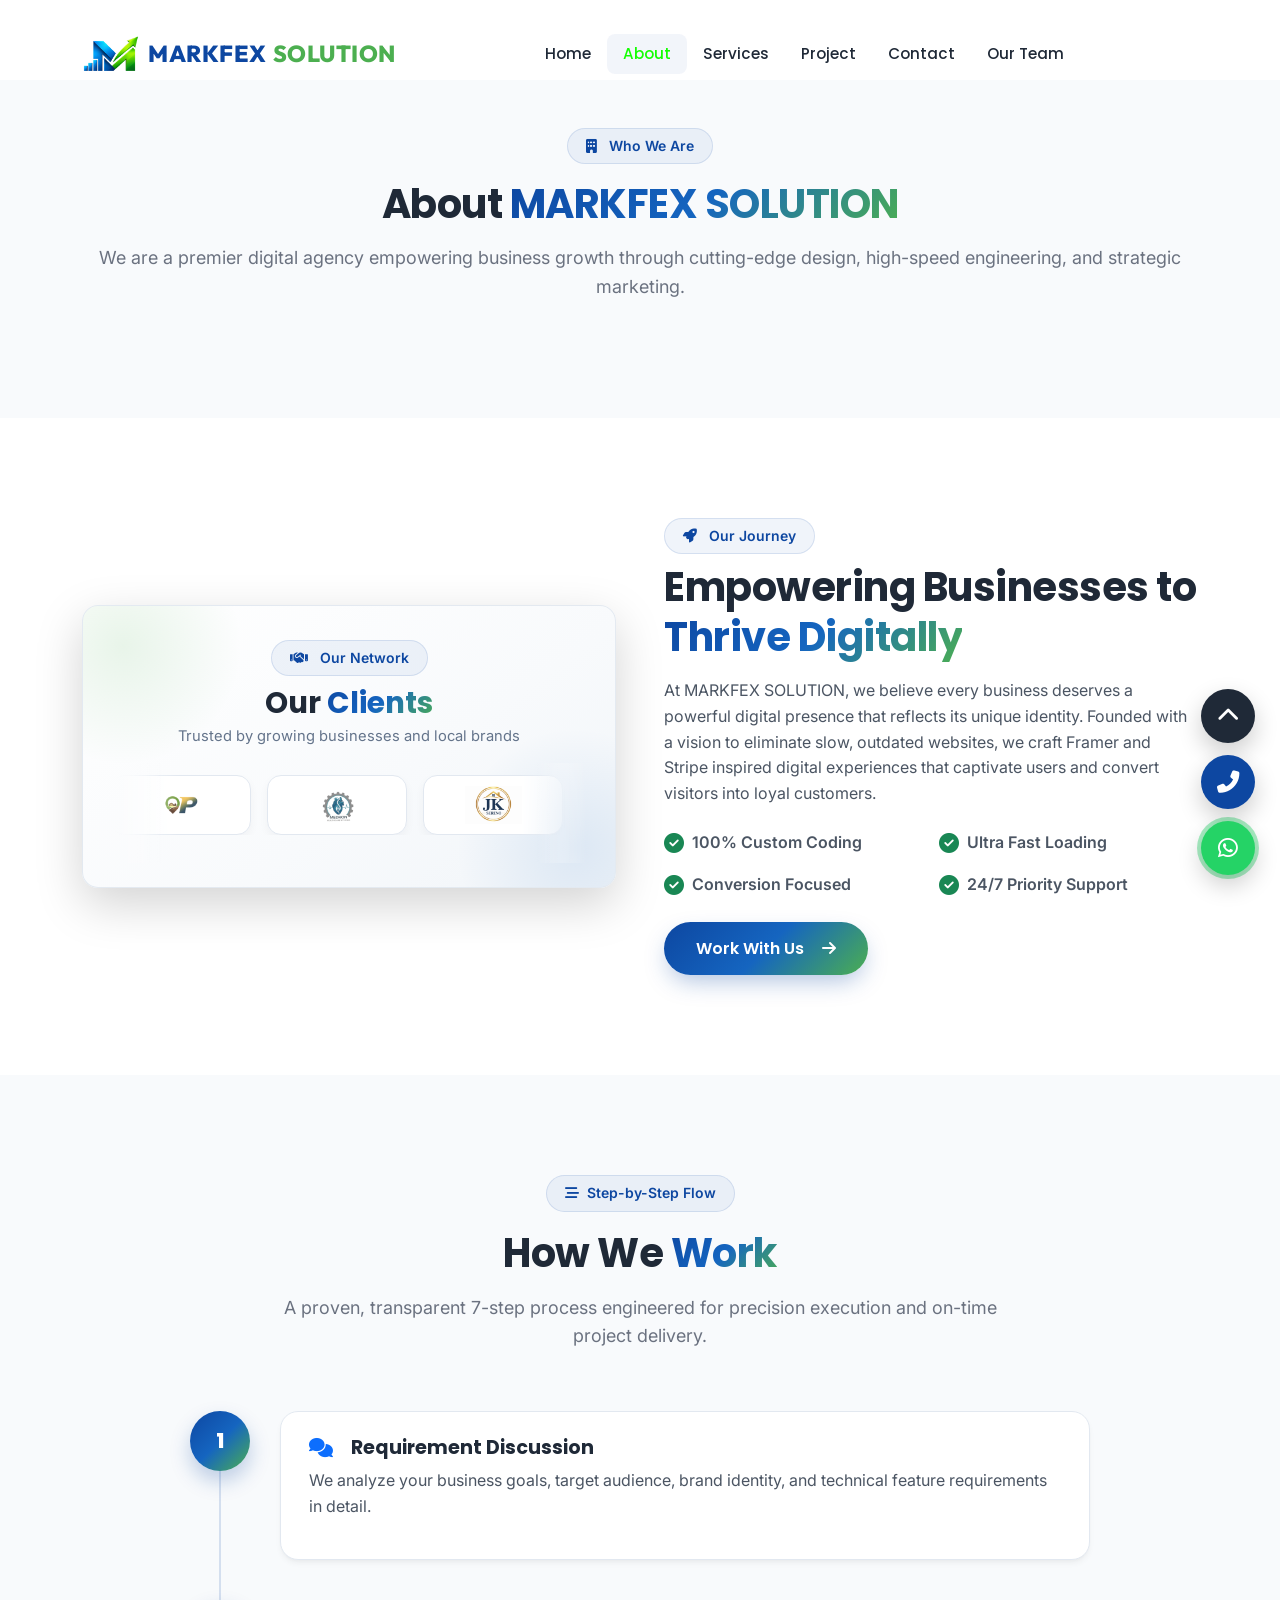
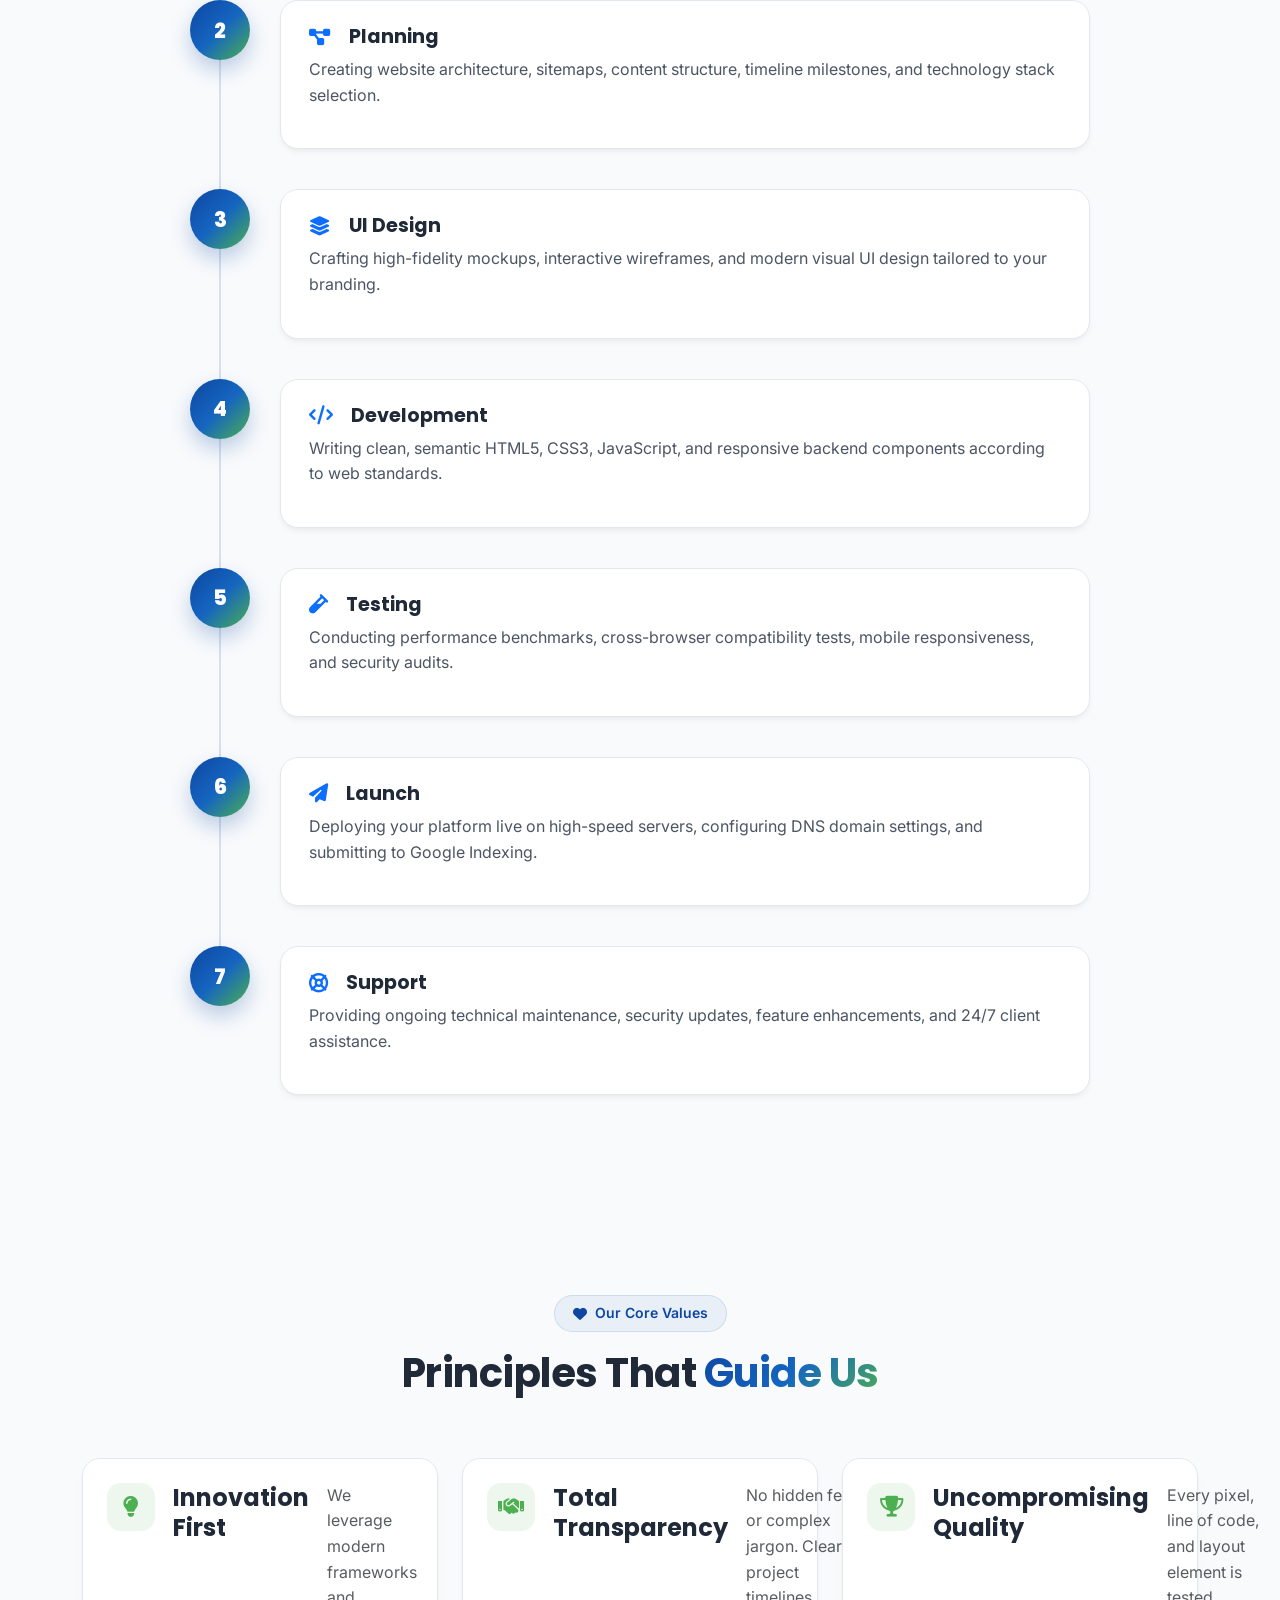
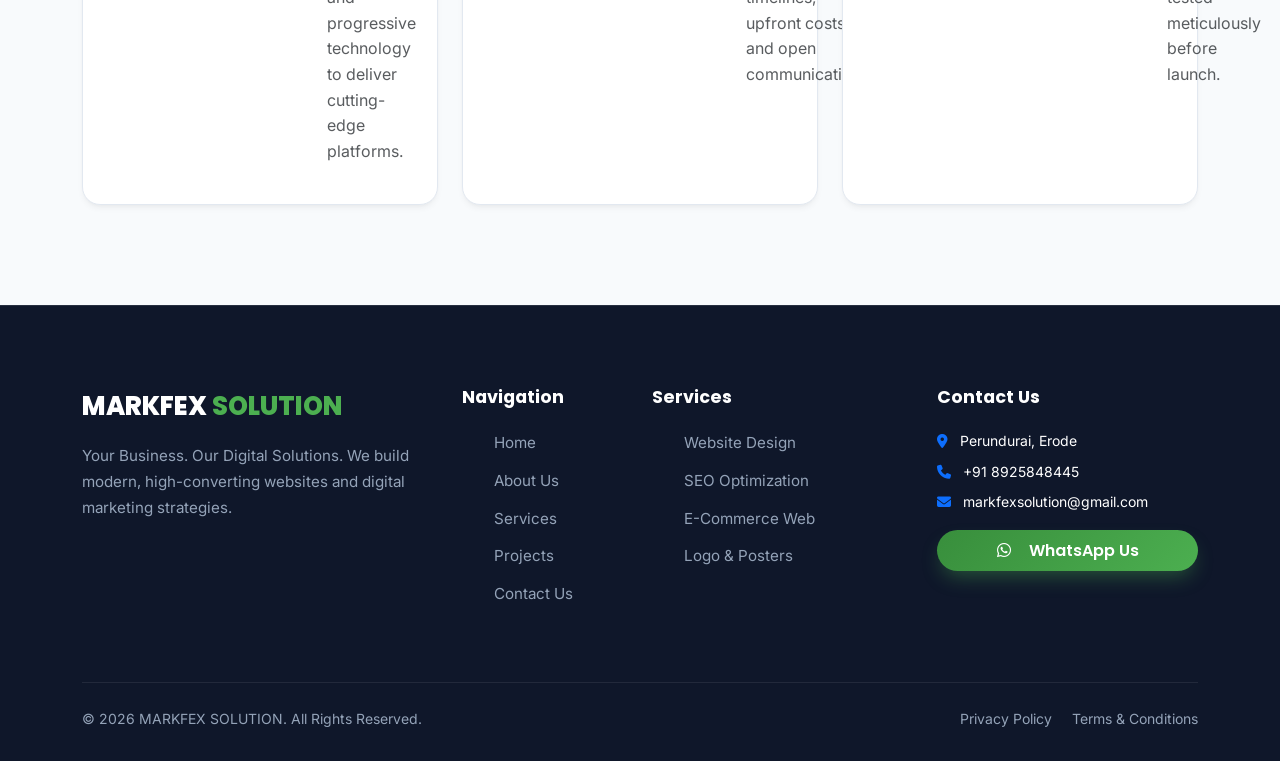
==== commit 3a3b4b46: "Update about page" ====
--- a/about.html
+++ b/about.html
@@ -103,7 +103,7 @@
         <div class="col-lg-6" data-aos="fade-left">
           <div class="badge-pill mb-2"><i class="fas fa-rocket me-1"></i> Our Journey</div>
           <h2 class="section-heading mb-3">Empowering Businesses to <span class="text-gradient">Thrive Digitally</span></h2>
-          <p class="mb-4">At MARFEX SOLUTION, we believe every business deserves a powerful digital presence that reflects its unique identity. Founded with a vision to eliminate slow, outdated websites, we craft Framer and Stripe inspired digital experiences that captivate users and convert visitors into loyal customers.</p>
+          <p class="mb-4">At MARKFEX SOLUTION, we believe every business deserves a powerful digital presence that reflects its unique identity. Founded with a vision to eliminate slow, outdated websites, we craft Framer and Stripe inspired digital experiences that captivate users and convert visitors into loyal customers.</p>
           
           <div class="row g-3 mb-4">
             <div class="col-6">
